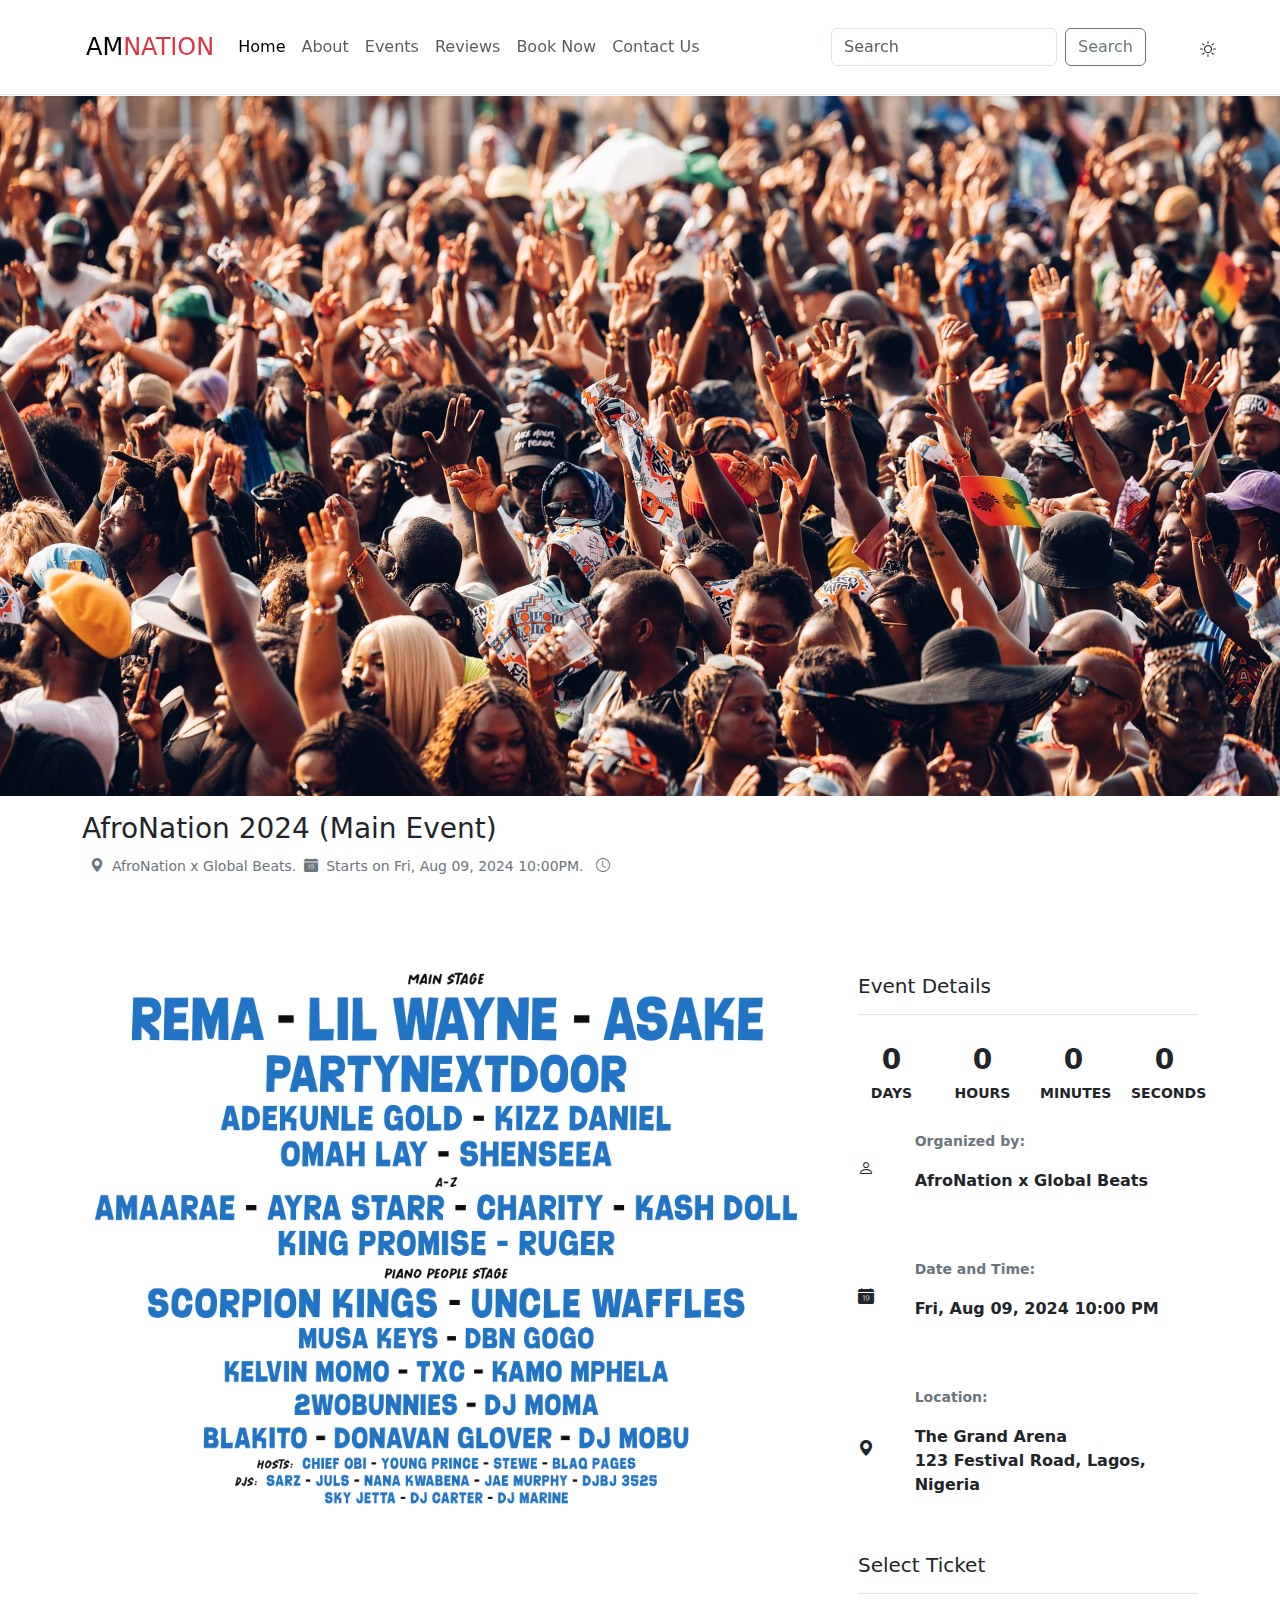
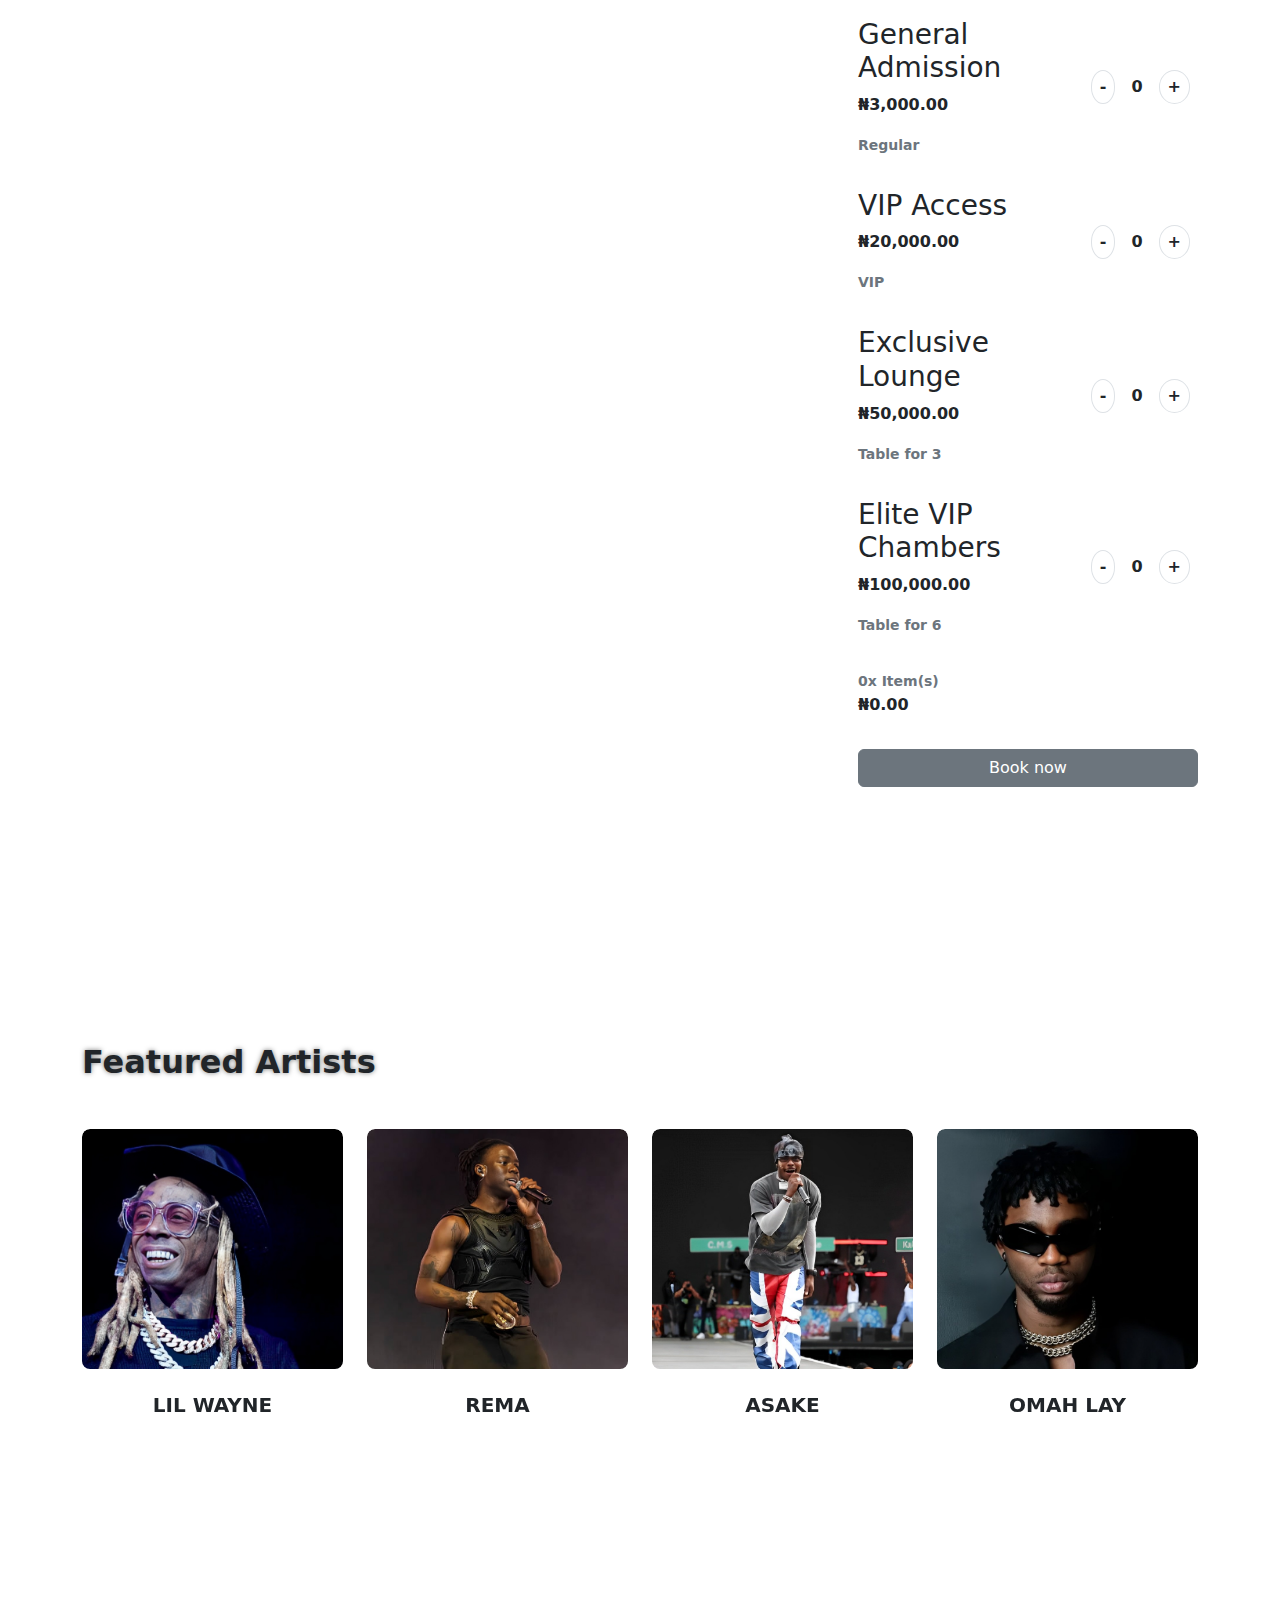
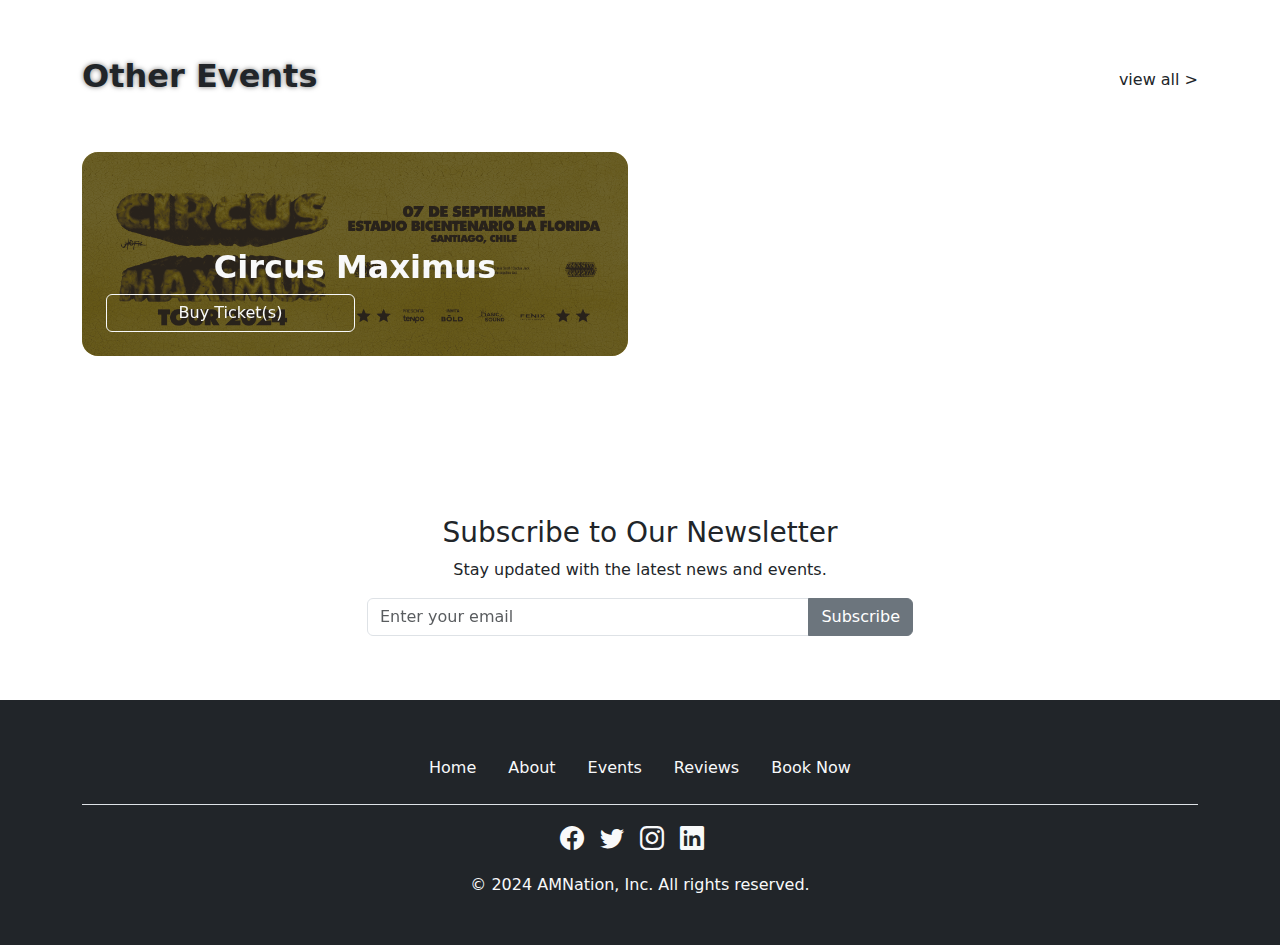
==== afroNation.html @ ad6f0e9a "Group Project" ====
<!DOCTYPE html>
<html lang="en" data-bs-theme="light" class="overflow-x-hidden">
<head>
  <meta charset="UTF-8" />
  <meta name="viewport" content="width=device-width, initial-scale=1.0" />
  <link rel="stylesheet" href="./bootstrap-5.3.3-dist/css/bootstrap.min.css" />
  <link rel="stylesheet" href="./bootstrap-icons-1.11.3/font/bootstrap-icons.min.css" />
  <link rel="stylesheet" href="style.css" />
  <script src="./bootstrap-5.3.3-dist/js/bootstrap.bundle.js"></script>
  <title>AMN - Event</title>
</head>
<body>
  <nav class="navbar navbar-expand-lg fixed-top border-bottom" id="navbar">
      <div class="container p-3">
          <a class="navbar-brand fs-4" href="index.html">AM<span class="text-danger">NATION</span></a>
          <button class="navbar-toggler" type="button" data-bs-toggle="collapse" data-bs-target="#navbarSupportedContent" aria-controls="navbarSupportedContent" aria-expanded="false" aria-label="Toggle navigation">
              <span class="navbar-toggler-icon"></span>
          </button>
          <div class="collapse navbar-collapse" id="navbarSupportedContent">
              <ul class="navbar-nav me-auto mb-2 mb-lg-0">
                  <li class="nav-item"><a class="nav-link active" aria-current="page" href="index.html">Home</a></li>
                  <li class="nav-item"><a class="nav-link" href="index.html#about">About</a></li>
                  <li class="nav-item"><a class="nav-link" href="index.html#case-stud">Events</a></li>
                  <li class="nav-item"><a class="nav-link" href="index.html#reviews">Reviews</a></li>
                  <li class="nav-item"><a class="nav-link" href="booking page.html">Book Now</a></li>
                  <li class="nav-item"><a class="nav-link" href="index.html#contact">Contact Us</a></li>
              </ul>
              <form class="d-flex me-5" role="search">
                  <input class="form-control me-2" type="search" placeholder="Search" aria-label="Search" />
                  <button class="btn btn-outline-secondary" type="submit">Search</button>
              </form>
              <i class="bi bi-sun ms-5 my-5 my-lg-0 position-absolute" id="darkMode"></i>
          </div>
      </div>
  </nav>
  <div class="container-fluid p-0 hero">
    <img src="img/Shotlista_ciggsFANS.jpg3.jpg" alt="" class="w-100 object-fit-cover h-100 img-fluid" style="height: 700px !important;">
  </div>

  <div class="container" >
      <div class="row py-3">
          <div class="col-lg-12">
              <h3>AfroNation 2024 (Main Event)</h3>
              <p class="text-secondary"><small><i class="bi bi-geo-alt-fill mx-2"></i>AfroNation x Global Beats.</small><small><i class="bi bi-calendar-date-fill mx-2"></i>Starts on Fri, Aug 09, 2024 10:00PM. <i class="bi bi-clock mx-2"></i></small></p>
              <div id="date" class="d-none">August 9, 2024 22:00:00</div>
          </div>
      </div>
  </div>

  <div class="container my-5 fw-bold">
      <div class="row gx-5 position-relative">
          <div class="col-lg-8">
              <img src="img/Lineup013 (1).png" class="img-fluid sticky rounded-3" alt="AfroNation Event Image" />
          </div>
          <div class="col-lg-4 rounded-3 bk">
              <h5 class="border-bottom py-3" id="timer">Event Details</h5>
              <div class="row mt-4">
                  <div class="col-3 text-center">
                      <span class="d-block fs-3" id="days">0</span>
                      <span><small>DAYS</small></span>
                  </div>
                  <div class="col-3 text-center">
                      <span class="d-block fs-3" id="hours">0</span>
                      <span><small>HOURS</small></span>
                  </div>
                  <div class="col-3 text-center">
                      <span class="d-block fs-3" id="minutes">0</span>
                      <span><small>MINUTES</small></span>
                  </div>
                  <div class="col-3 text-center">
                      <span class="d-block fs-3" id="seconds">0</span>
                      <span><small>SECONDS</small></span>
                  </div>
                  <div class="row my-4">
                      <div class="col-2 d-flex align-items-center">
                          <i class="bi bi-person"></i>
                      </div>
                      <div class="col-10">
                          <p class="text-secondary"><small>Organized by: </small></p>
                          <p>AfroNation x Global Beats</p>
                      </div>
                  </div>
                  <div class="row my-4">
                      <div class="col-2 d-flex align-items-center">
                          <i class="bi bi-calendar-date-fill"></i>
                      </div>
                      <div class="col-10">
                          <p class="text-secondary"><small>Date and Time: </small></p>
                          <p>Fri, Aug 09, 2024 10:00 PM</p>
                      </div>
                  </div>
                  <div class="row my-4">
                      <div class="col-2 d-flex align-items-center">
                          <i class="bi bi-geo-alt-fill"></i>
                      </div>
                      <div class="col-10">
                          <p class="text-secondary"><small>Location: </small></p>
                          <p>The Grand Arena <br />123 Festival Road, Lagos, Nigeria</p>
                      </div>
                  </div>
              </div>
              <h5 class="border-bottom py-3">Select Ticket</h5>
              <div class="row">
                  <div class="col-12 d-flex justify-content-between my-3">
                      <div class="text-start">
                          <h3>General Admission</h3>
                          <p><span>₦3,000.00</span></p>
                          <span class="text-secondary"><small>Regular</small></span>
                      </div>
                      <div class="text-end d-flex align-items-center">
                          <span class="mx-2 rounded-circle px-2 py-1 border">-</span>
                          <span class="mx-2">0</span>
                          <span class="mx-2 rounded-circle px-2 py-1 border">+</span>
                      </div>
                  </div>
                  <div class="col-12 d-flex justify-content-between my-3">
                      <div class="text-start">
                          <h3>VIP Access</h3>
                          <p><span>₦20,000.00</span></p>
                          <span class="text-secondary"><small>VIP</small></span>
                      </div>
                      <div class="text-end d-flex align-items-center">
                          <span class="mx-2 rounded-circle px-2 py-1 border">-</span>
                          <span class="mx-2">0</span>
                          <span class="mx-2 rounded-circle px-2 py-1 border">+</span>
                      </div>
                  </div>
                  <div class="col-12 d-flex justify-content-between my-3">
                      <div class="text-start">
                          <h3>Exclusive Lounge</h3>
                          <p><span>₦50,000.00</span></p>
                          <span class="text-secondary"><small>Table for 3</small></span>
                      </div>
                      <div class="text-end d-flex align-items-center">
                          <span class="mx-2 rounded-circle px-2 py-1 border">-</span>
                          <span class="mx-2">0</span>
                          <span class="mx-2 rounded-circle px-2 py-1 border">+</span>
                      </div>
                  </div>
                  <div class="col-12 d-flex justify-content-between my-3">
                      <div class="text-start">
                          <h3>Elite VIP Chambers</h3>
                          <p><span>₦100,000.00</span></p>
                          <span class="text-secondary"><small>Table for 6</small></span>
                      </div>
                      <div class="text-end d-flex align-items-center">
                          <span class="mx-2 rounded-circle px-2 py-1 border">-</span>
                          <span class="mx-2">0</span>
                          <span class="mx-2 rounded-circle px-2 py-1 border">+</span>
                      </div>
                  </div>
              </div>
              <div class="col-12 py-3">
                  <span class="text-secondary"><small>0x Item(s)</small></span>
                  <p><span>₦0.00</span></p>
              </div>
              <div class="col-12">
                  <button type="button" class="btn btn-secondary w-100">
                      Book now
                  </button>
              </div>
          </div>
      </div>
  </div>

  <div class="container container-1 py-5" id="headliners">
      <div class="my-5">
          <h3 class="fw-bold fs-2 text-lead">Featured Artists</h3>
      </div>
      <div class="row g-4">
        <div class="col-lg-3 col-sm-6">
          <div class="card border-0 artist-card overflow-hidden rounded-3">
            <img src="./img/lil-wayne.png" alt="Artist 2" class="rounded-3 img-fluid object-fit-cover" />
            <div class="card-footer p-4 text-center rounded-3 border-0">
              <h5 class="fw-bold fs-5">LIL WAYNE</h5>
            </div>
          </div>
        </div>
        <div class="col-lg-3 col-sm-6">
            <div class="card border-0 artist-card overflow-hidden rounded-3">
                <img src="./img/rema.png" alt="Artist 1" class="rounded-3 img-fluid object-fit-cover" />
                <div class="card-footer p-4 text-center rounded-3 border-0">
                    <h5 class="fw-bold fs-5">REMA</h5>
                </div>
            </div>
        </div>
          <div class="col-lg-3 col-sm-6">
              <div class="card border-0 artist-card overflow-hidden rounded-3">
                  <img src="./img/asake1.jpg" alt="Artist 3" class="rounded-3 img-fluid object-fit-cover" />
                  <div class="card-footer p-4 text-center rounded-3 border-0">
                      <h5 class="fw-bold fs-5">ASAKE</h5>
                  </div>
              </div>
          </div>
          <div class="col-lg-3 col-sm-6">
              <div class="card border-0 artist-card overflow-hidden rounded-3">
                  <img src="./img/6428828.webp" alt="Artist 4" class="rounded-3 img-fluid object-fit-cover" />
                  <div class="card-footer p-4 text-center rounded-3 border-0">
                      <h5 class="fw-bold fs-5">OMAH LAY</h5>
                  </div>
              </div>
          </div>
      </div>
  </div>

  <div class="container-lg my-5 container-1 container-fluid" id="case-stud">
      <div class="my-5 d-flex justify-content-between align-items-center">
        <h3 class="fw-bold fs-2 text-lead">Other Events</h3>
        <a class="nav-link" href="event page.html">view all ></a>
      </div>
      <div class="row case-row my-4 gy-5 gy-lg-0">
        <div class="col-lg-6 position-relative cases-1">
          <div
            class="cases position-relative rounded-4 overflow-hidden w-100 h-100"
          >
            <img
              src="./img/circus maximus.png"
              class="d-block w-100 img-fluid h-100 object-fit-cover"
              alt="..."
            />
            <div
              class="case-card w-100 h-100 position-absolute d-flex flex-column justify-content-end p-4 rounded-3 text-center top-0 start-0"
            >
              <h3 class="text-light display-5 fs-2 fw-bold">Circus Maximus</h3>
              <a href="/circusMaximus2.html" class="btn btn-outline-light w-50"
                >Buy Ticket(s)</a
              >
            </div>
          </div>
        </div>
      </div>
    </div>

  <div class="container my-5 container-1">
      <div class="row">
          <div class="col-md-6 mx-auto text-center">
              <h3>Subscribe to Our Newsletter</h3>
              <p>Stay updated with the latest news and events.</p>
              <form id="newsletter-form">
                  <div class="input-group mb-3">
                      <input type="email" class="form-control" placeholder="Enter your email" aria-label="Enter your email" required />
                      <button class="btn btn-secondary" type="submit">Subscribe</button>
                  </div>
              </form>
          </div>
      </div>
  </div>

  <div class="container-fluid mt-5 p-0">
      <footer class="py-5 mt-4 p-0 bg-dark text-light">
          <div class="container">
              <ul class="nav justify-content-center border-bottom pb-3 mb-3">
                  <li class="nav-item"><a href="index.html" class="nav-link text-light">Home</a></li>
                  <li class="nav-item"><a href="index.html#about" class="nav-link text-light">About</a></li>
                  <li class="nav-item"><a href="index.html#case-stud" class="nav-link text-light">Events</a></li>
                  <li class="nav-item"><a href="index.html#reviews" class="nav-link text-light">Reviews</a></li>
                  <li class="nav-item"><a href="/booking page.html" class="nav-link text-light">Book Now</a></li>
              </ul>
              <div class="d-flex justify-content-center mb-3">
                  <a href="#" class="text-light me-3 fs-4"><i class="bi bi-facebook"></i></a>
                  <a href="#" class="text-light me-3 fs-4"><i class="bi bi-twitter"></i></a>
                  <a href="#" class="text-light me-3 fs-4"><i class="bi bi-instagram"></i></a>
                  <a href="#" class="text-light me-3 fs-4"><i class="bi bi-linkedin"></i></a>
              </div>
              <p class="text-center mb-0">&copy; 2024 AMNation, Inc. All rights reserved.</p>
          </div>
      </footer>
  </div>

  <script src="index.js"></script>
</body>
</html>
---- style.css ----
:root{ --white : 0, 0, 0; --black : 255, 255, 255;}
body{background-color: rgba(var(--black), 0.5); transition: all 200ms ease;}
.container-1{margin-top: 10rem !important;}
.hero{margin-top: 6rem !important;}
.navbar{
  background-color: rgb(var(--black), 0.7);
  backdrop-filter: blur(3px);
  -webkit-backdrop-filter: blur(3px);
}
#darkMode{top: 40%;right: 5%;}
@media screen and (max-width :991px) {#darkMode{top: 72.5%;}body{overflow-x: hidden;}}
.carousel-caption h2{text-shadow: 0 0 7px black;}
.cases-1 {max-height: 280px !important;}
.cases img {transition: transform 300ms ease;}
.cases:hover{box-shadow: 2px 3px 9px rgba(var(--white), 0.6);}
.cases:hover img {transform: scale(1.1) rotate(2deg)}
.carousel-item img {height: 87vh;}
.case-card {
  background-color: rgba(0, 0, 0, 0.5);
  transition: background-color 250ms ease, transform 250ms ease;
}
.cases:hover .case-card{
  background-color: rgba(0, 0, 0, 0);
  transform: translateY(-10px);
}
#headliners .text-lead , #case-stud .text-lead{text-shadow: 0 0 5px rgba(var(--white), 0.5);}
#headliners .artist-card {
  transition: transform 300ms ease, box-shadow 300ms ease;
  background: transparent;
  cursor: pointer;
  -webkit-backface-visibility: hidden;
  -webkit-transform: perspective(1000px);
  transform: perspective(1000px);
  backface-visibility: hidden;
}
#headliners .artist-card img {
  height: 15rem;
  transition: transform 300ms ease;
}
#headliners .artist-card:hover img {transform: scale(1.1);}
#headliners .artist-card:hover{
  box-shadow: 0 0 15px rgba(var(--white), 0.6);
  transform: translateY(-10px);
}
#headliners .card-footer {
  background-color: rgba(var(--black), 0.7);
  transition: background-color 300ms ease;
}
#headliners .card-footer:hover {background: rgba(var(--white), 0.2);}
#reviews img{
  width: 35%;
  min-height: 130px !important;
  transition: transform 200ms linear;
  transform: translateY(20px);
}
#reviews .card-body:hover img{transform: translateY(10px);}
.jumbo{
  height: 100vh;
  background-image: url(./img/other-concerts-tickets.avif);
  background-attachment: fixed;
  background-position: center;
  background-size: cover;
  margin-top: 200px !important;
}
@media screen and (max-width :771px) {
  .jumbo-txt{min-width: 100%;}
  .shows-container img{width: 100% !important;}  
}
@keyframes anim {from{opacity: 1;}to{opacity: 0.1;}}
.jumbo-txt span{animation: anim 500ms linear infinite alternate;}
#about, #booking{margin-bottom: 15rem !important;}
span.border:hover{background-color: rgb(var(--white)); color: var(--black);}
span.border{transition: background-color 250ms linear; cursor: pointer;}
.sticky{position: sticky;top: 6rem;}
.hero1 img{width: 100%;height: 90vh;object-fit: cover;}
.img-container span{
  bottom: 400px;
  right: 500px;
  font-size: 50px;
  font-family: "Edu AU VIC WA NT Hand", cursive;
  font-optical-sizing: auto;
  font-weight: 900;
  font-style: normal;
}
.shows-container h1, .shows-container span {
  font-family: "Playfair Display", serif;
  font-optical-sizing: auto;
}
.shows-container img{ height: 330px;}
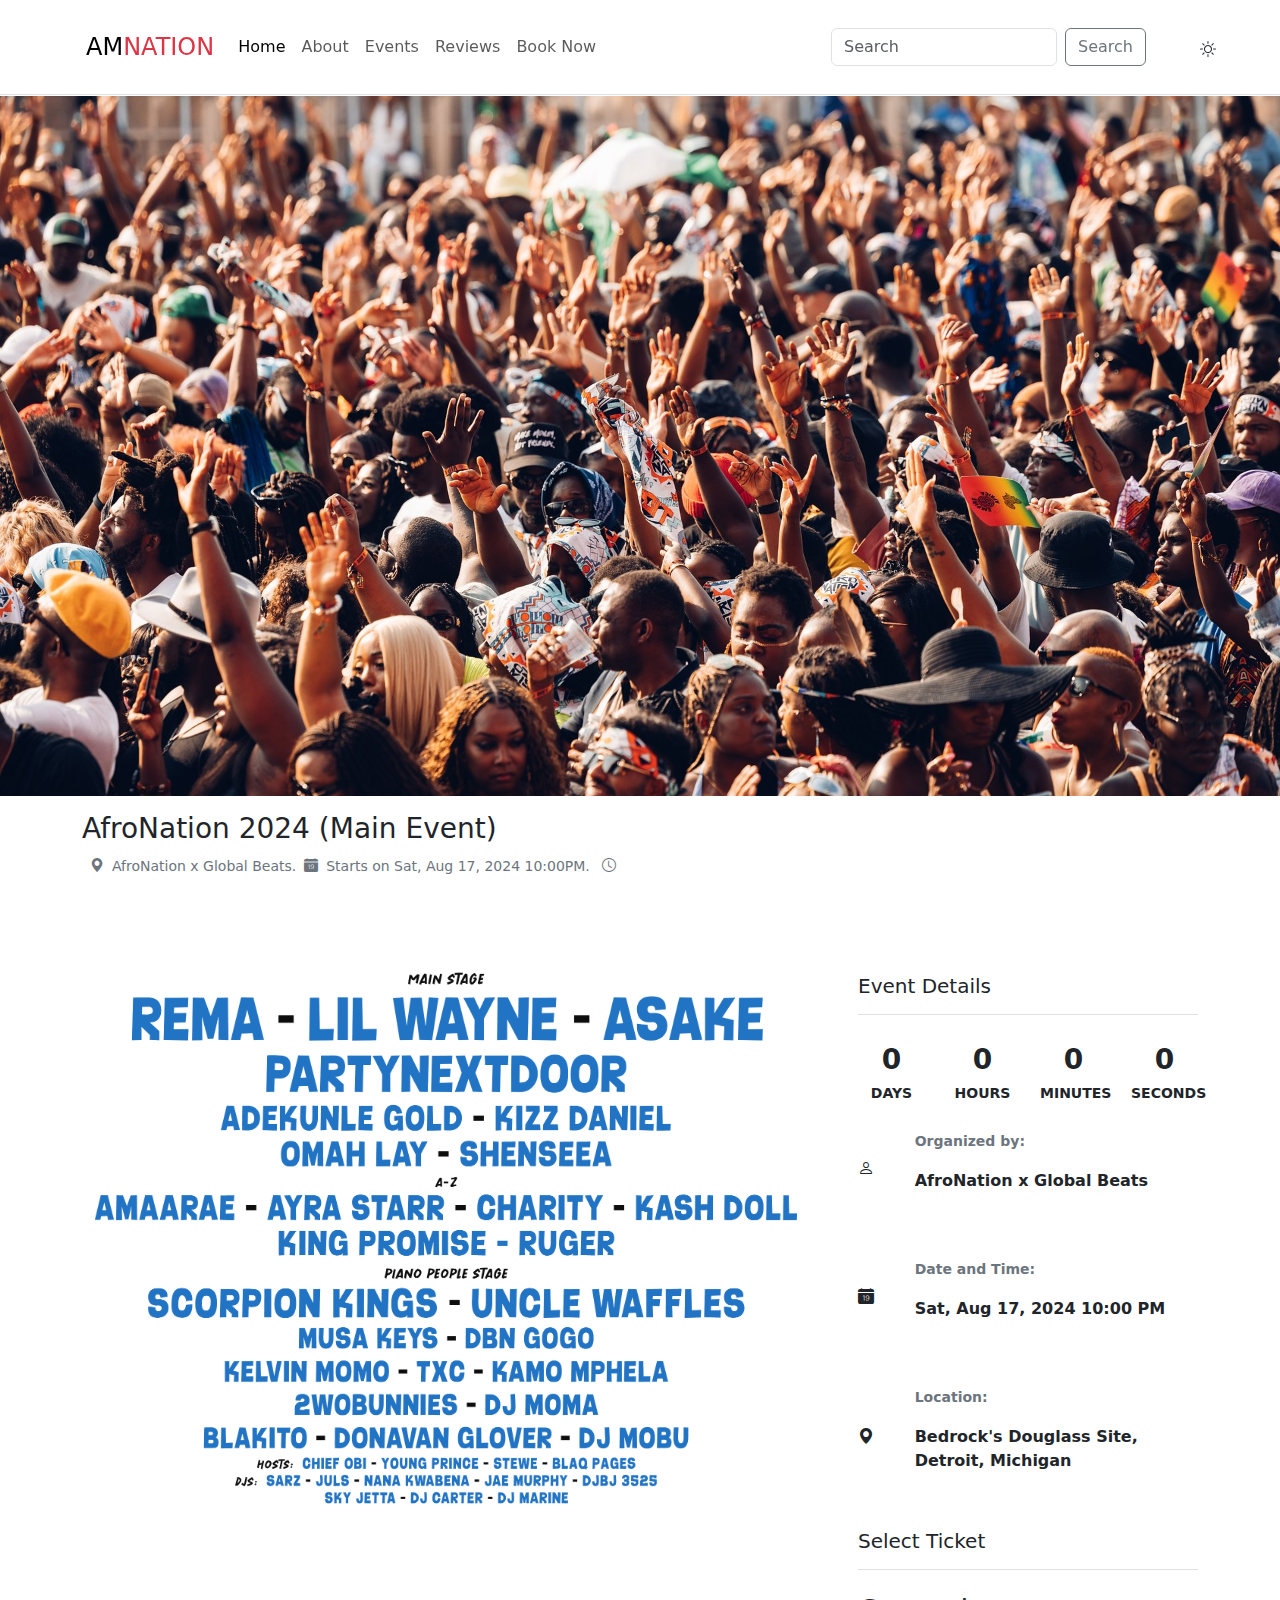
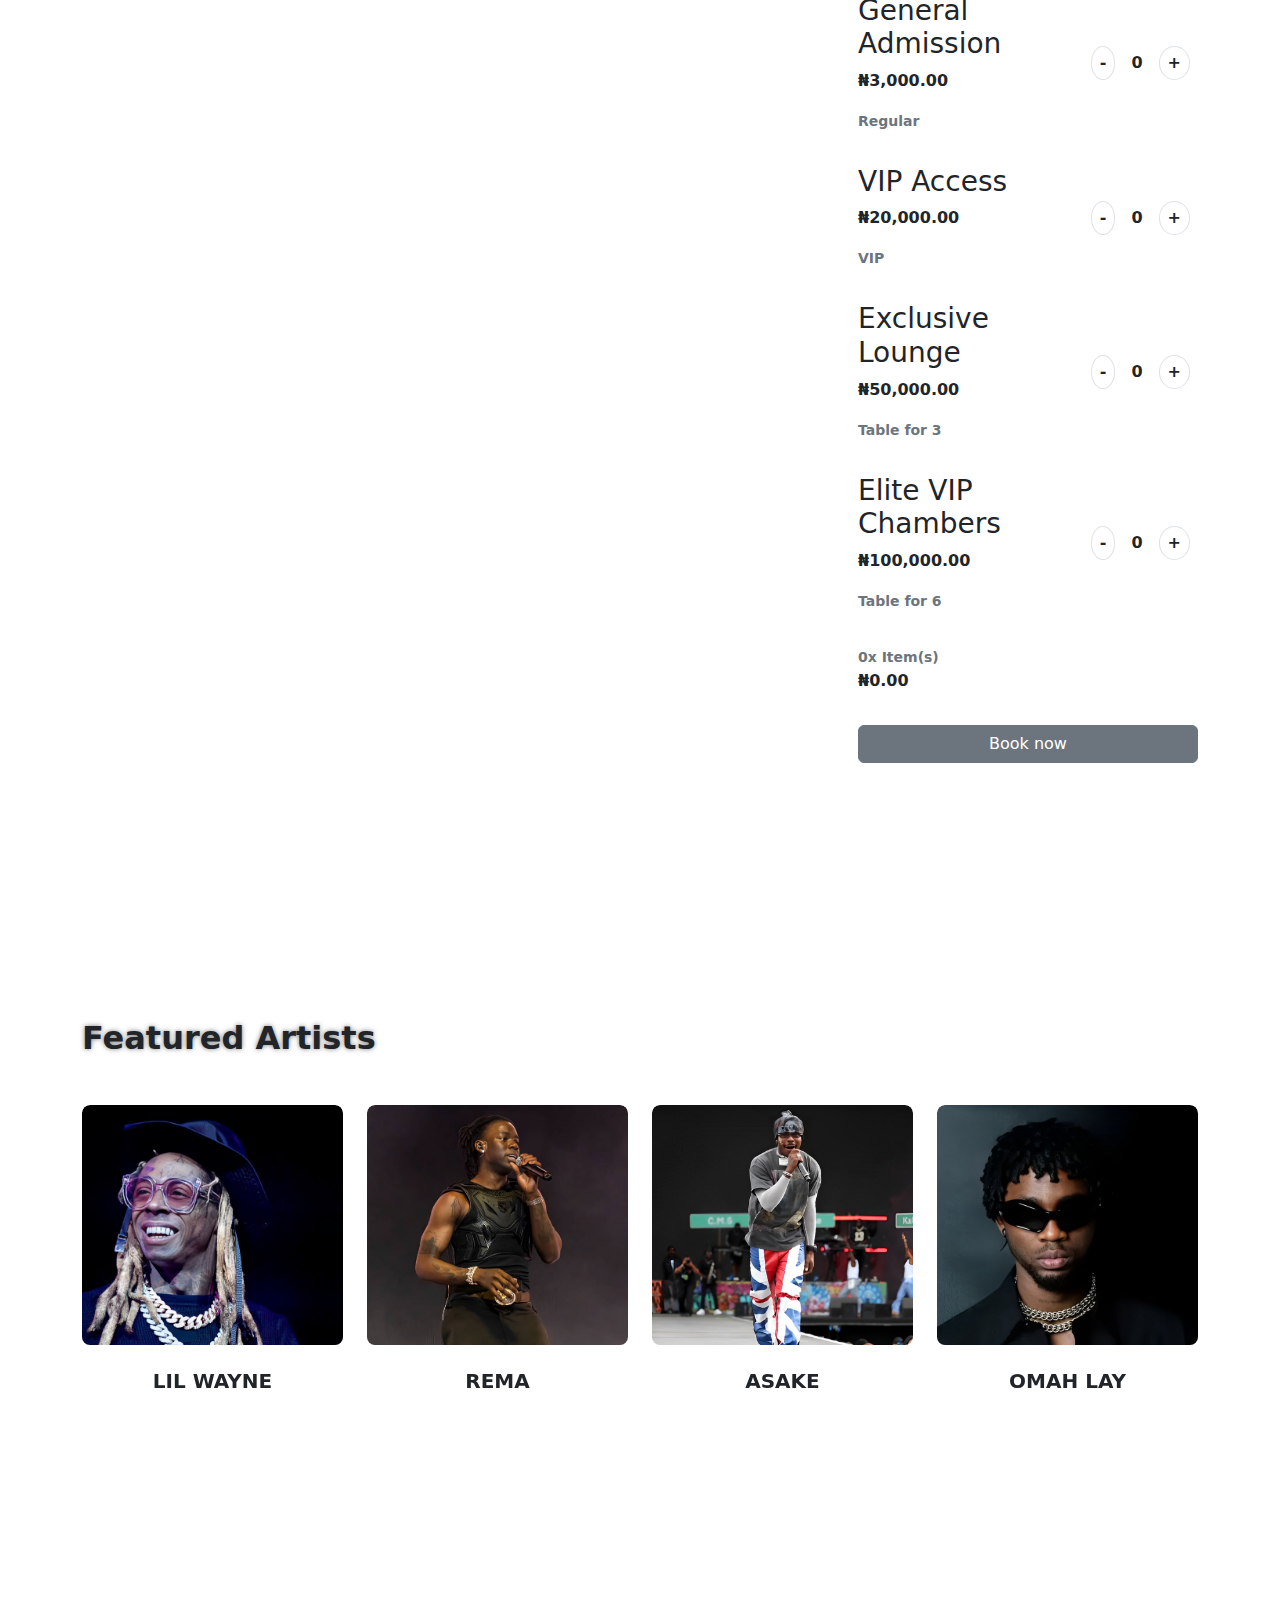
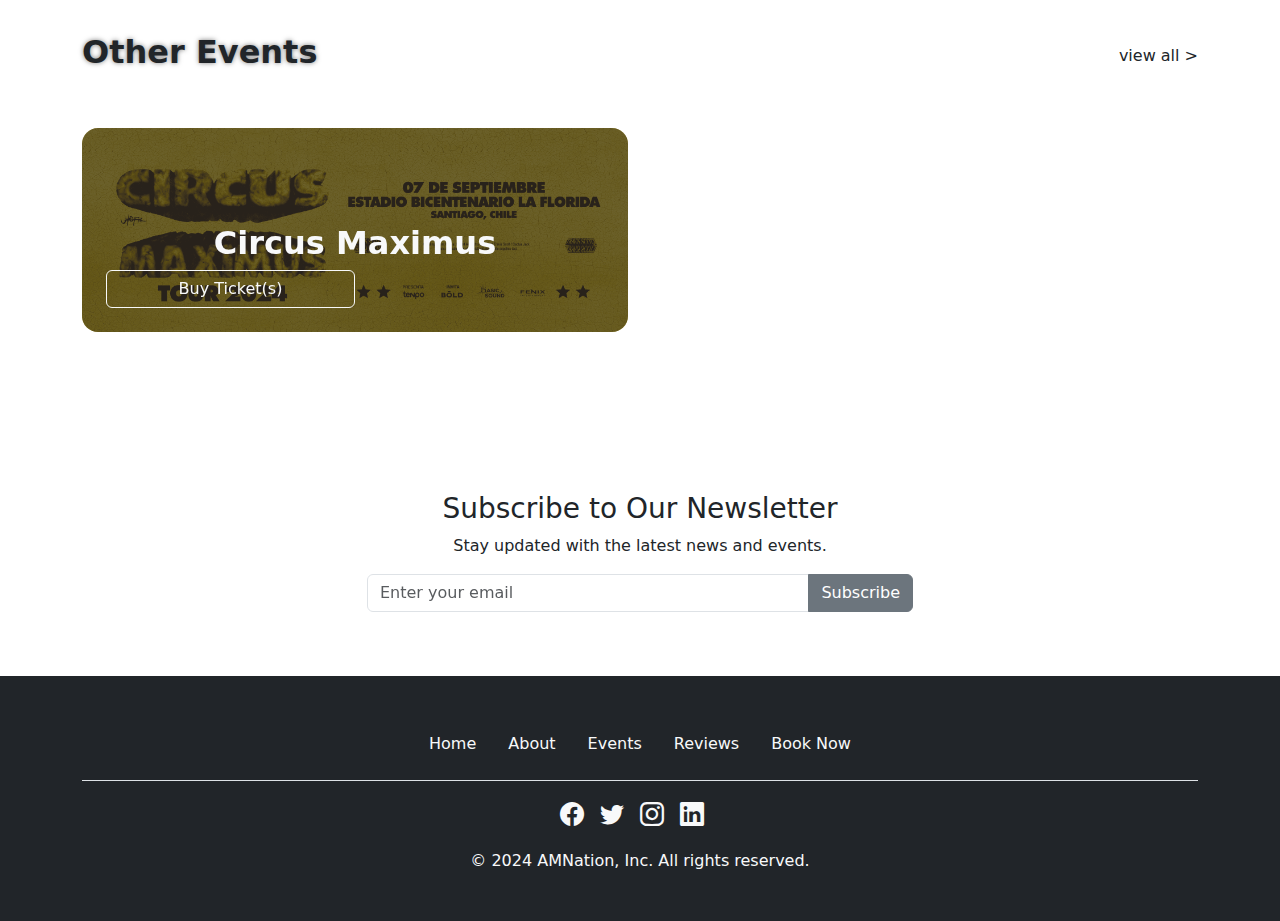
==== commit 7c829cfd: "Updated" ====
--- a/afroNation.html
+++ b/afroNation.html
@@ -20,10 +20,9 @@
               <ul class="navbar-nav me-auto mb-2 mb-lg-0">
                   <li class="nav-item"><a class="nav-link active" aria-current="page" href="index.html">Home</a></li>
                   <li class="nav-item"><a class="nav-link" href="index.html#about">About</a></li>
-                  <li class="nav-item"><a class="nav-link" href="index.html#case-stud">Events</a></li>
+                  <li class="nav-item"><a class="nav-link" href="events.html">Events</a></li>
                   <li class="nav-item"><a class="nav-link" href="index.html#reviews">Reviews</a></li>
                   <li class="nav-item"><a class="nav-link" href="booking page.html">Book Now</a></li>
-                  <li class="nav-item"><a class="nav-link" href="index.html#contact">Contact Us</a></li>
               </ul>
               <form class="d-flex me-5" role="search">
                   <input class="form-control me-2" type="search" placeholder="Search" aria-label="Search" />
@@ -41,8 +40,8 @@
       <div class="row py-3">
           <div class="col-lg-12">
               <h3>AfroNation 2024 (Main Event)</h3>
-              <p class="text-secondary"><small><i class="bi bi-geo-alt-fill mx-2"></i>AfroNation x Global Beats.</small><small><i class="bi bi-calendar-date-fill mx-2"></i>Starts on Fri, Aug 09, 2024 10:00PM. <i class="bi bi-clock mx-2"></i></small></p>
-              <div id="date" class="d-none">August 9, 2024 22:00:00</div>
+              <p class="text-secondary"><small><i class="bi bi-geo-alt-fill mx-2"></i>AfroNation x Global Beats.</small><small><i class="bi bi-calendar-date-fill mx-2"></i>Starts on Sat, Aug 17, 2024 10:00PM. <i class="bi bi-clock mx-2"></i></small></p>
+              <div id="date" class="d-none">August 17, 2024 22:00:00</div>
           </div>
       </div>
   </div>
@@ -86,7 +85,7 @@
                       </div>
                       <div class="col-10">
                           <p class="text-secondary"><small>Date and Time: </small></p>
-                          <p>Fri, Aug 09, 2024 10:00 PM</p>
+                          <p>Sat, Aug 17, 2024 10:00 PM</p>
                       </div>
                   </div>
                   <div class="row my-4">
@@ -95,7 +94,7 @@
                       </div>
                       <div class="col-10">
                           <p class="text-secondary"><small>Location: </small></p>
-                          <p>The Grand Arena <br />123 Festival Road, Lagos, Nigeria</p>
+                          <p>Bedrock's Douglass Site, Detroit, Michigan</p>
                       </div>
                   </div>
               </div>
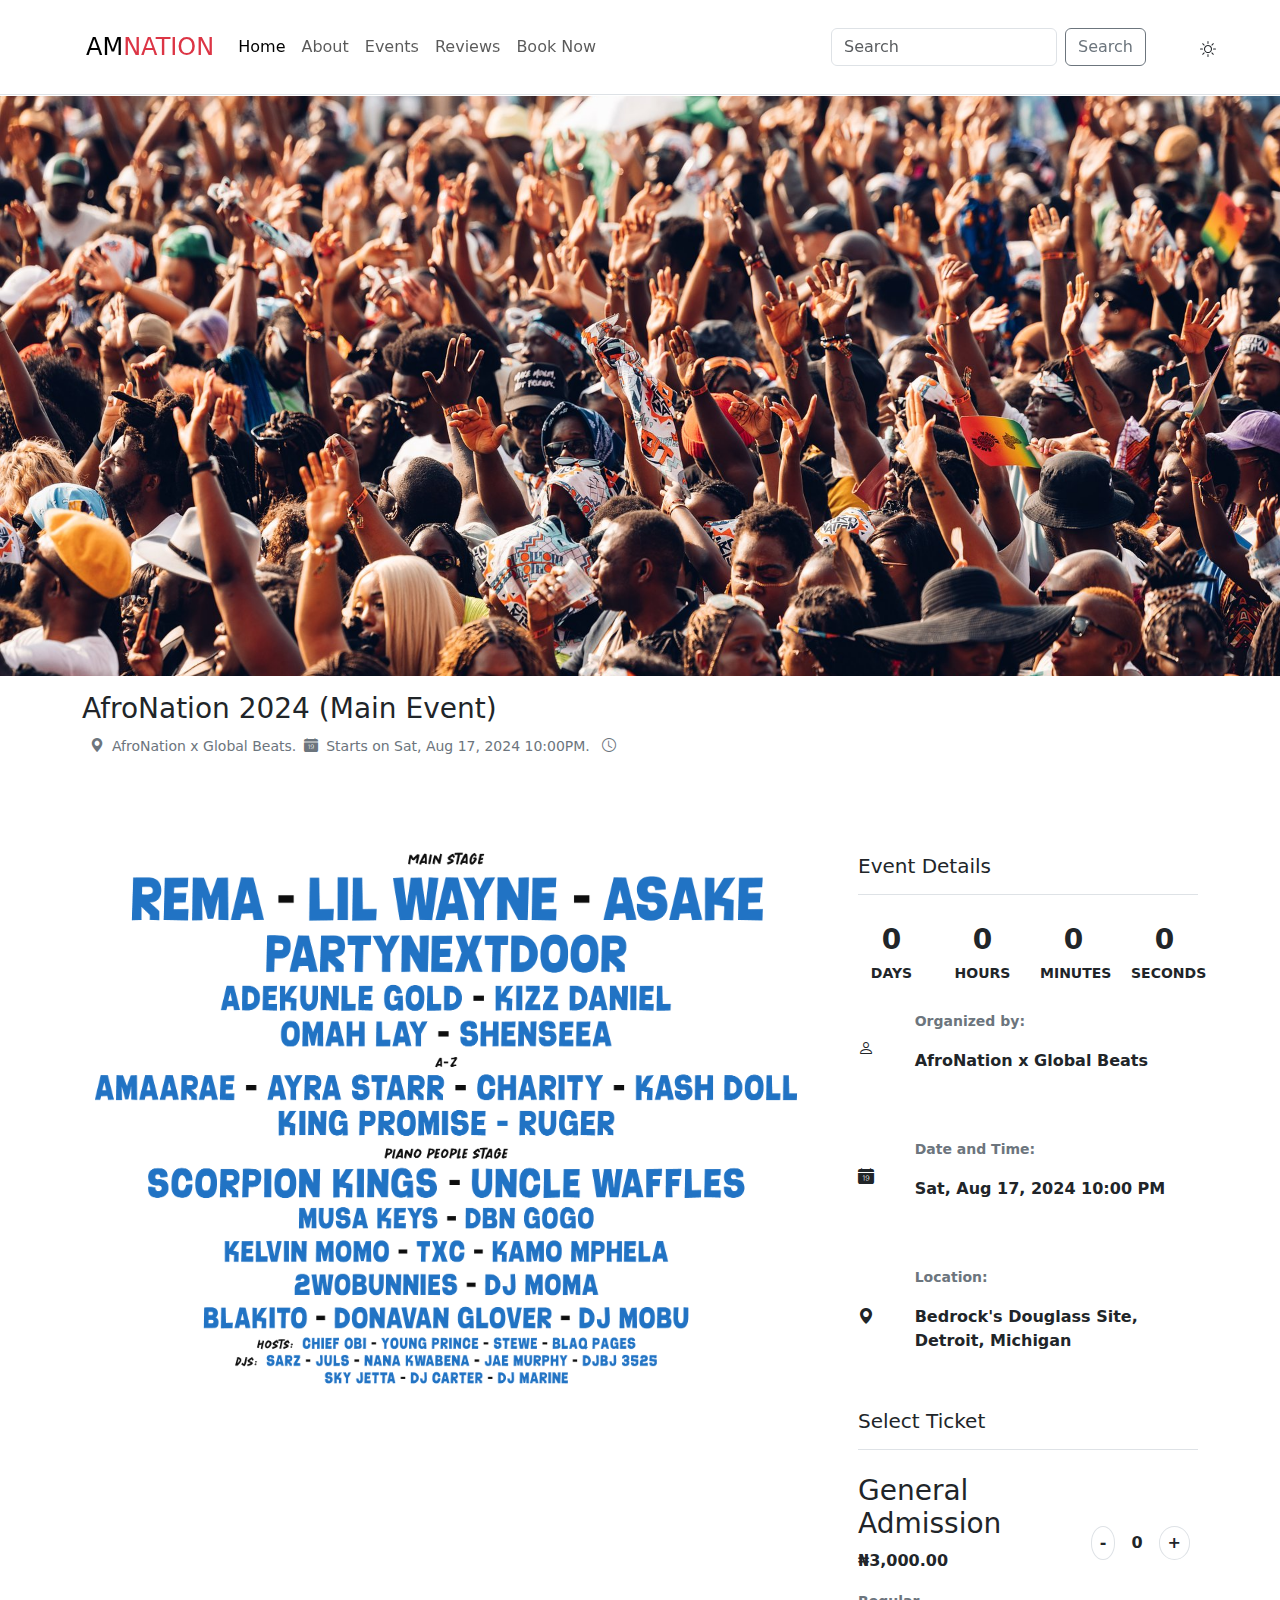
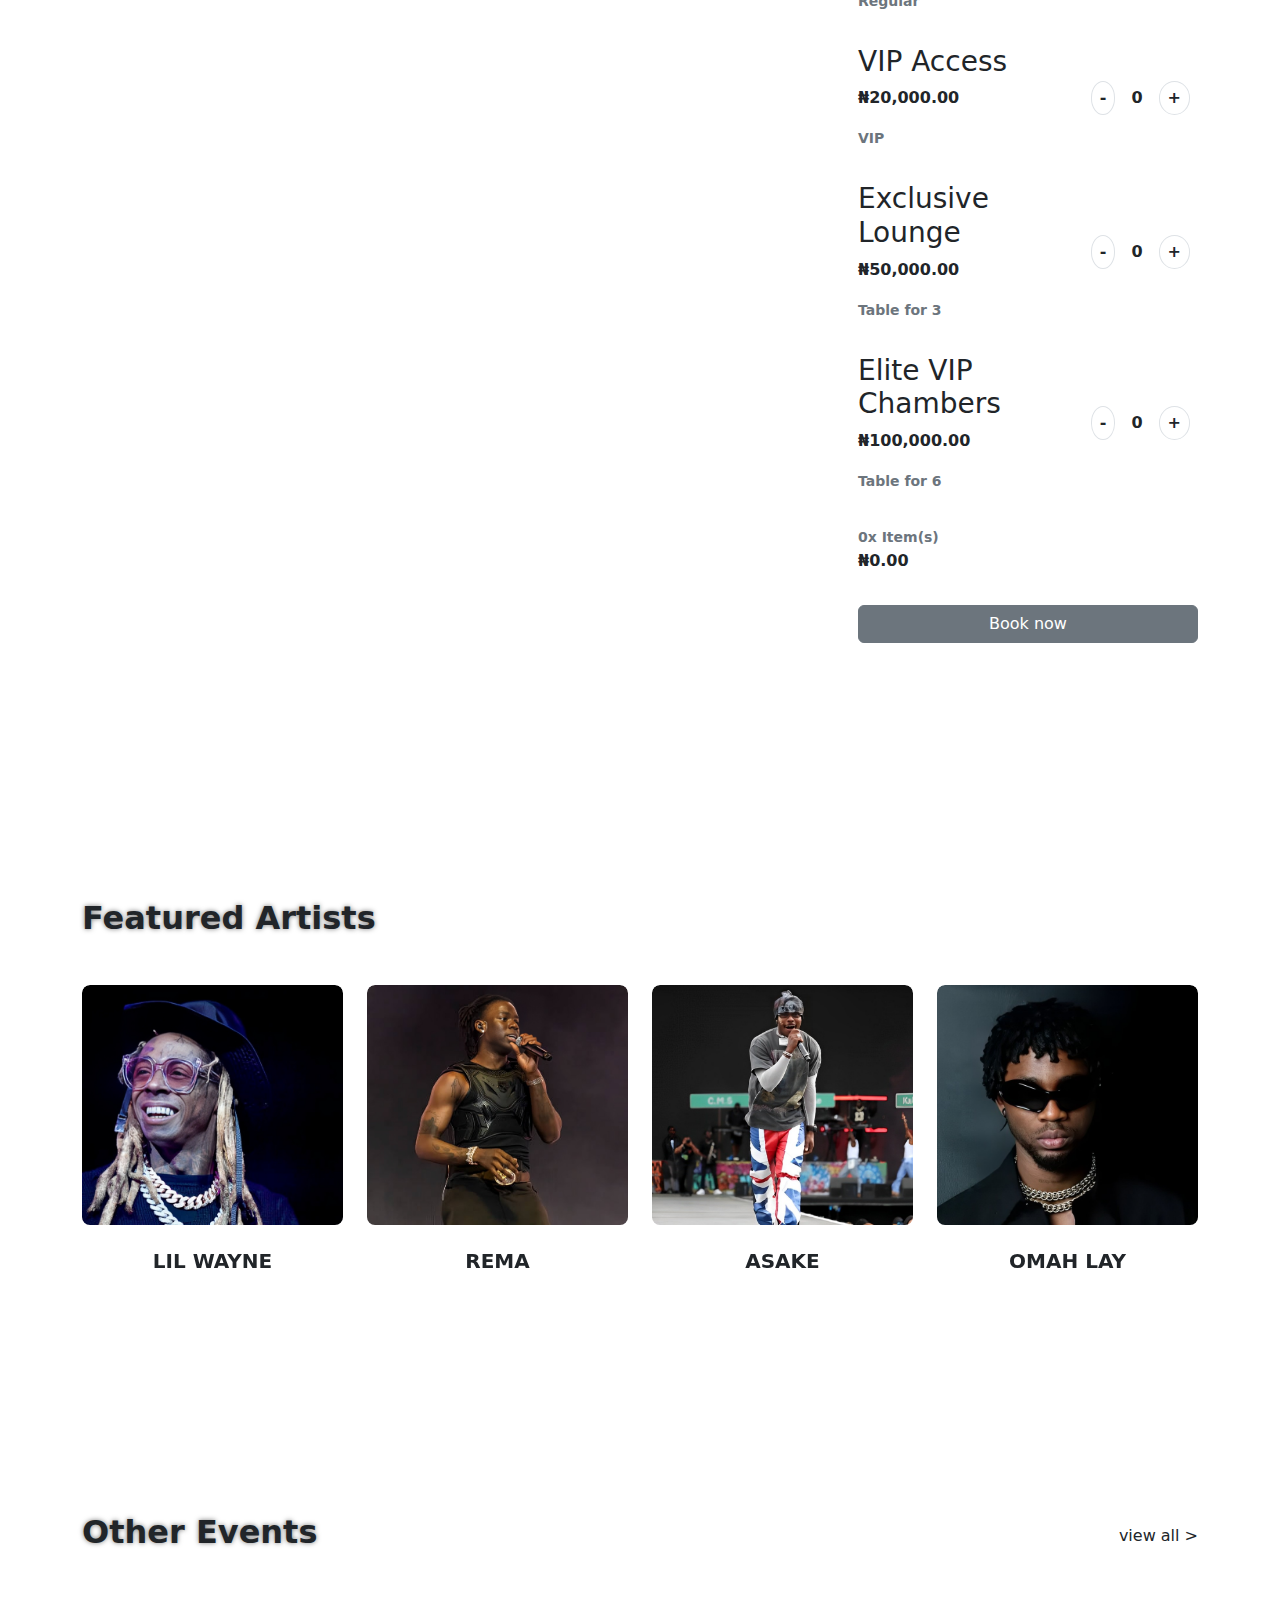
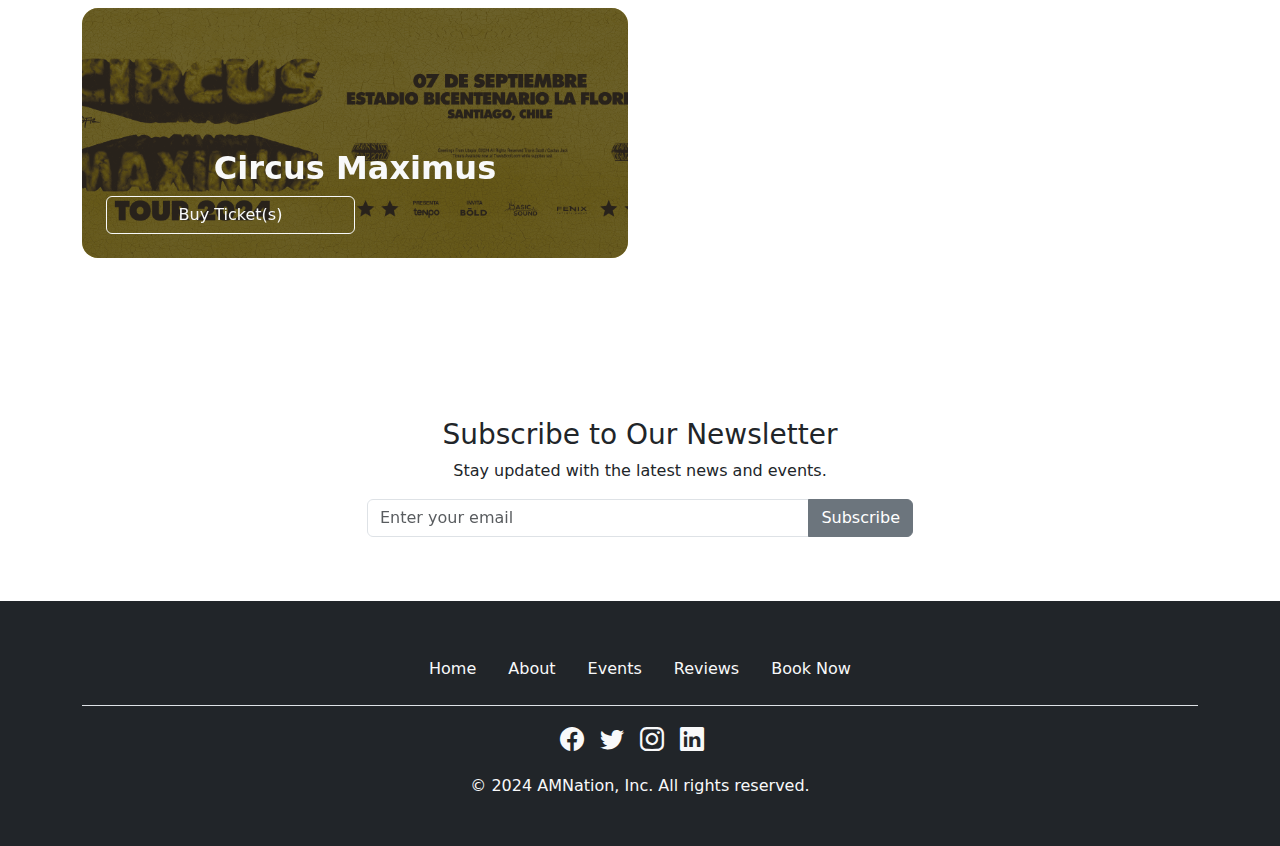
==== commit dec31673: "Updated" ====
--- a/afroNation.html
+++ b/afroNation.html
@@ -33,7 +33,7 @@
       </div>
   </nav>
   <div class="container-fluid p-0 hero">
-    <img src="img/Shotlista_ciggsFANS.jpg3.jpg" alt="" class="w-100 object-fit-cover h-100 img-fluid" style="height: 700px !important;">
+    <img src="img/Shotlista_ciggsFANS.jpg3.jpg" alt=".." class="w-100 object-fit-cover img-fluid" style="height: 580px !important;">
   </div>
 
   <div class="container" >
@@ -154,9 +154,7 @@
                   <p><span>₦0.00</span></p>
               </div>
               <div class="col-12">
-                  <button type="button" class="btn btn-secondary w-100">
-                      Book now
-                  </button>
+                  <button type="button" class="btn btn-secondary w-100">Book now</button>
               </div>
           </div>
       </div>
@@ -209,21 +207,11 @@
       </div>
       <div class="row case-row my-4 gy-5 gy-lg-0">
         <div class="col-lg-6 position-relative cases-1">
-          <div
-            class="cases position-relative rounded-4 overflow-hidden w-100 h-100"
-          >
-            <img
-              src="./img/circus maximus.png"
-              class="d-block w-100 img-fluid h-100 object-fit-cover"
-              alt="..."
-            />
-            <div
-              class="case-card w-100 h-100 position-absolute d-flex flex-column justify-content-end p-4 rounded-3 text-center top-0 start-0"
-            >
+          <div class="cases position-relative rounded-4 overflow-hidden w-100 h-100" >
+            <img src="./img/circus maximus.png" class="d-block w-100 img-fluid h-100 object-fit-cover" alt="..." style="min-height: 250px;"/>
+            <div class="case-card w-100 h-100 position-absolute d-flex flex-column justify-content-end p-4 rounded-3 text-center top-0 start-0" >
               <h3 class="text-light display-5 fs-2 fw-bold">Circus Maximus</h3>
-              <a href="/circusMaximus2.html" class="btn btn-outline-light w-50"
-                >Buy Ticket(s)</a
-              >
+              <a href="/circusMaximus2.html" class="btn btn-outline-light w-50" >Buy Ticket(s)</a >
             </div>
           </div>
         </div>
--- a/style.css
+++ b/style.css
@@ -26,13 +26,13 @@
 #headliners .text-lead , #case-stud .text-lead{text-shadow: 0 0 5px rgba(var(--white), 0.5);}
 #headliners .artist-card {
   transition: transform 300ms ease, box-shadow 300ms ease;
-  background: transparent;
   cursor: pointer;
   -webkit-backface-visibility: hidden;
   -webkit-transform: perspective(1000px);
   transform: perspective(1000px);
   backface-visibility: hidden;
 }
+.artist-card, #reviews .card {   background: transparent !important;}
 #headliners .artist-card img {
   height: 15rem;
   transition: transform 300ms ease;
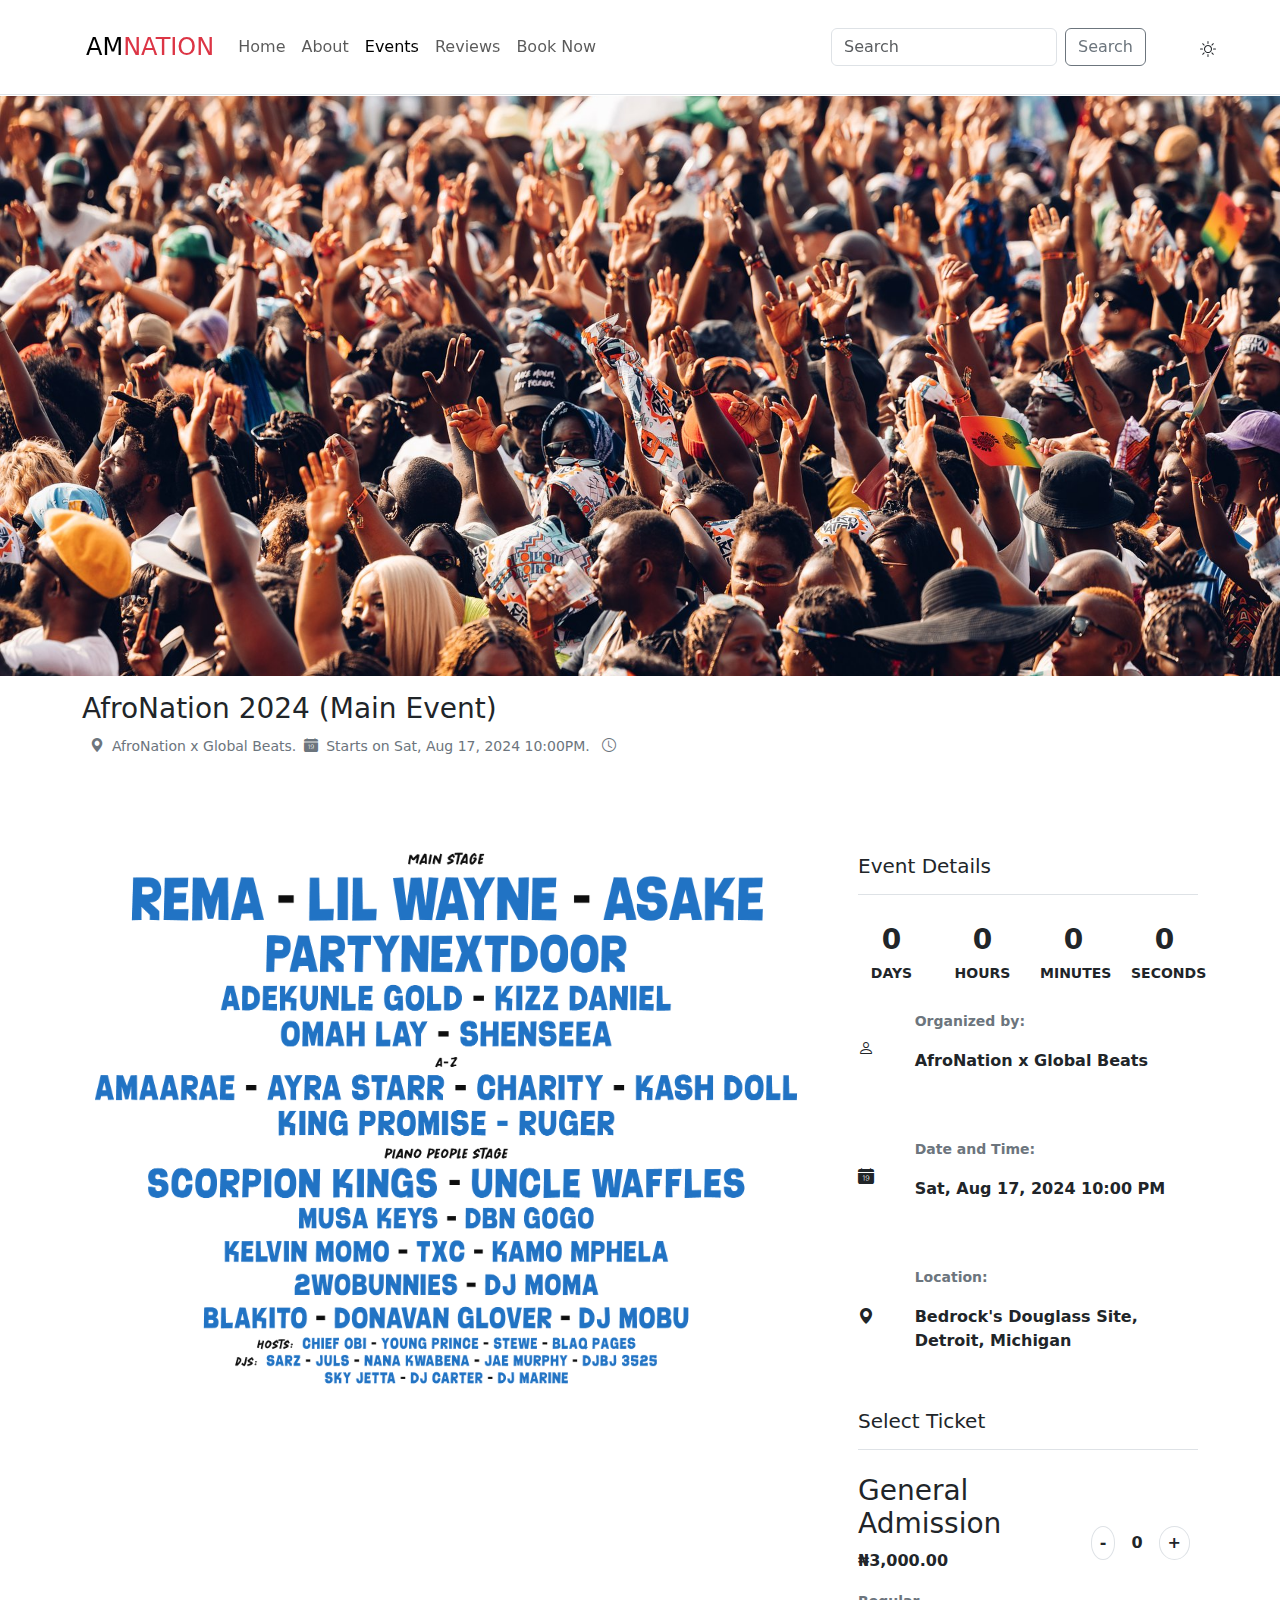
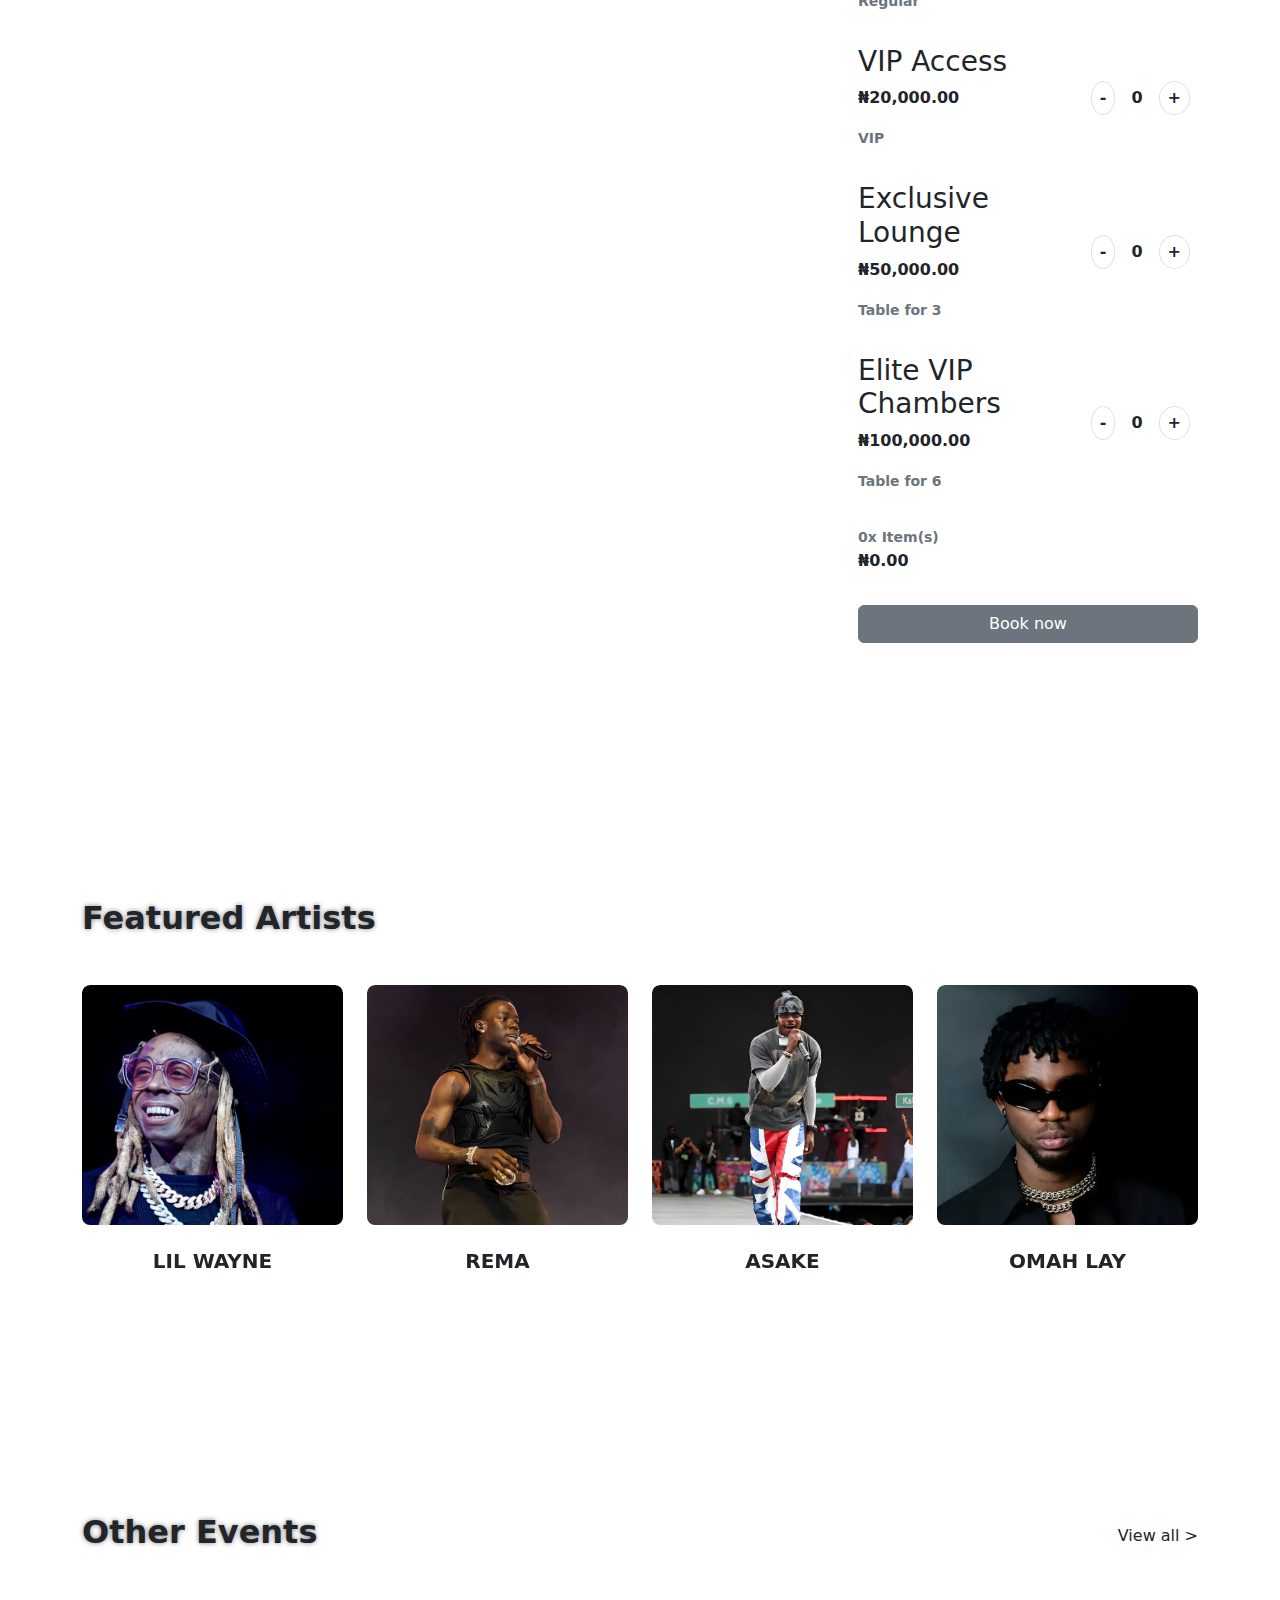
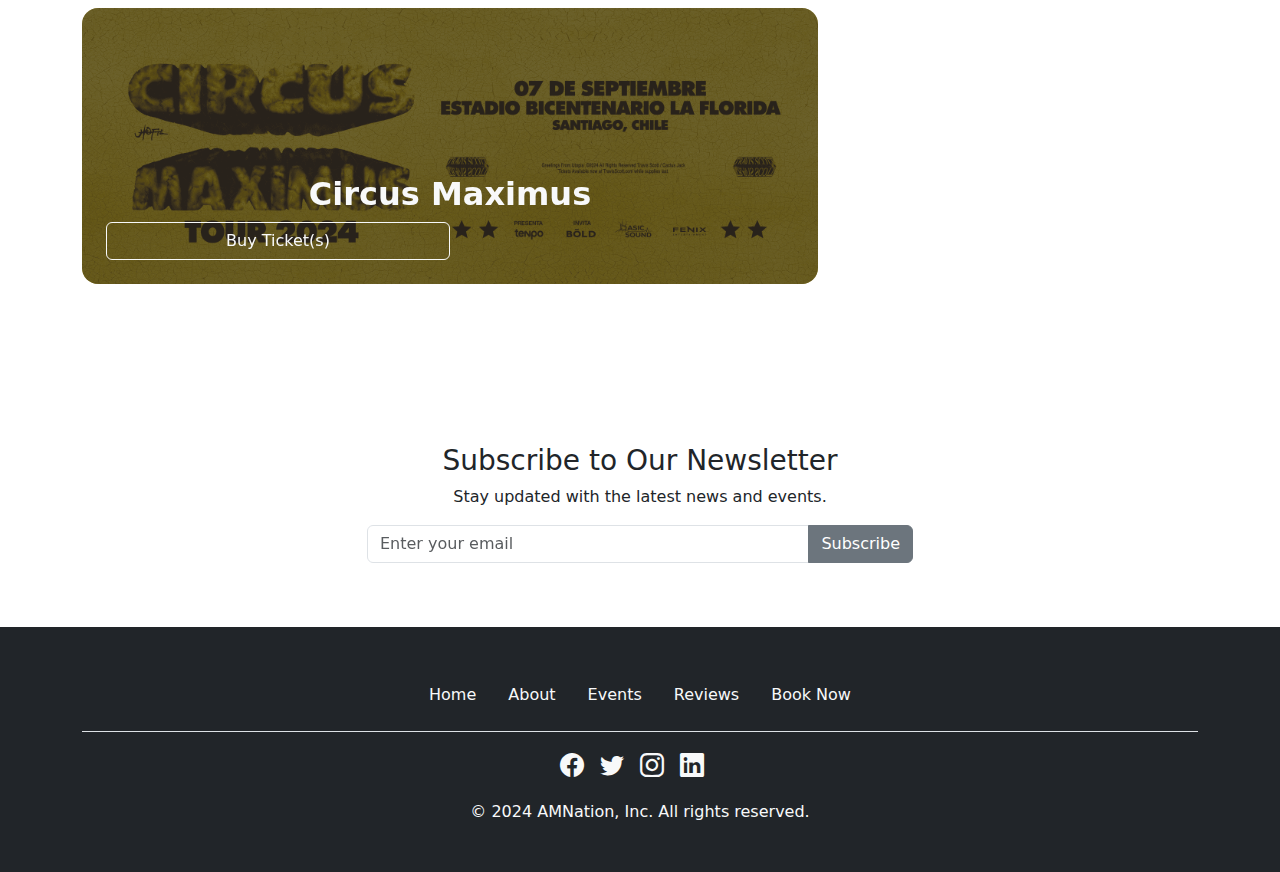
==== commit 75840abe: "Updated" ====
--- a/afroNation.html
+++ b/afroNation.html
@@ -18,11 +18,11 @@
           </button>
           <div class="collapse navbar-collapse" id="navbarSupportedContent">
               <ul class="navbar-nav me-auto mb-2 mb-lg-0">
-                  <li class="nav-item"><a class="nav-link active" aria-current="page" href="index.html">Home</a></li>
-                  <li class="nav-item"><a class="nav-link" href="index.html#about">About</a></li>
-                  <li class="nav-item"><a class="nav-link" href="events.html">Events</a></li>
-                  <li class="nav-item"><a class="nav-link" href="index.html#reviews">Reviews</a></li>
-                  <li class="nav-item"><a class="nav-link" href="booking page.html">Book Now</a></li>
+                <li class="nav-item"><a class="nav-link"  href="index.html">Home</a></li>
+                <li class="nav-item"><a class="nav-link" href="index.html#about">About</a></li>
+                <li class="nav-item"><a class="nav-link active" aria-current="page" href="events.html">Events</a></li>
+                <li class="nav-item"><a class="nav-link" href="index.html#reviews">Reviews</a></li>
+                <li class="nav-item"><a class="nav-link" href="bookingPage.html">Book Now</a></li>
               </ul>
               <form class="d-flex me-5" role="search">
                   <input class="form-control me-2" type="search" placeholder="Search" aria-label="Search" />
@@ -203,15 +203,15 @@
   <div class="container-lg my-5 container-1 container-fluid" id="case-stud">
       <div class="my-5 d-flex justify-content-between align-items-center">
         <h3 class="fw-bold fs-2 text-lead">Other Events</h3>
-        <a class="nav-link" href="event page.html">view all ></a>
+        <a class="nav-link lead" href="events.html">View all ></a>
       </div>
       <div class="row case-row my-4 gy-5 gy-lg-0">
-        <div class="col-lg-6 position-relative cases-1">
+        <div class="col-lg-8 position-relative cases-1">
           <div class="cases position-relative rounded-4 overflow-hidden w-100 h-100" >
             <img src="./img/circus maximus.png" class="d-block w-100 img-fluid h-100 object-fit-cover" alt="..." style="min-height: 250px;"/>
             <div class="case-card w-100 h-100 position-absolute d-flex flex-column justify-content-end p-4 rounded-3 text-center top-0 start-0" >
               <h3 class="text-light display-5 fs-2 fw-bold">Circus Maximus</h3>
-              <a href="/circusMaximus2.html" class="btn btn-outline-light w-50" >Buy Ticket(s)</a >
+              <a href="./circusMaximus.html" class="btn btn-outline-light w-50" >Buy Ticket(s)</a >
             </div>
           </div>
         </div>
@@ -239,9 +239,9 @@
               <ul class="nav justify-content-center border-bottom pb-3 mb-3">
                   <li class="nav-item"><a href="index.html" class="nav-link text-light">Home</a></li>
                   <li class="nav-item"><a href="index.html#about" class="nav-link text-light">About</a></li>
-                  <li class="nav-item"><a href="index.html#case-stud" class="nav-link text-light">Events</a></li>
+                  <li class="nav-item"><a href="events.html" class="nav-link text-light">Events</a></li>
                   <li class="nav-item"><a href="index.html#reviews" class="nav-link text-light">Reviews</a></li>
-                  <li class="nav-item"><a href="/booking page.html" class="nav-link text-light">Book Now</a></li>
+                  <li class="nav-item"><a href="./bookingPage.html" class="nav-link text-light">Book Now</a></li>
               </ul>
               <div class="d-flex justify-content-center mb-3">
                   <a href="#" class="text-light me-3 fs-4"><i class="bi bi-facebook"></i></a>
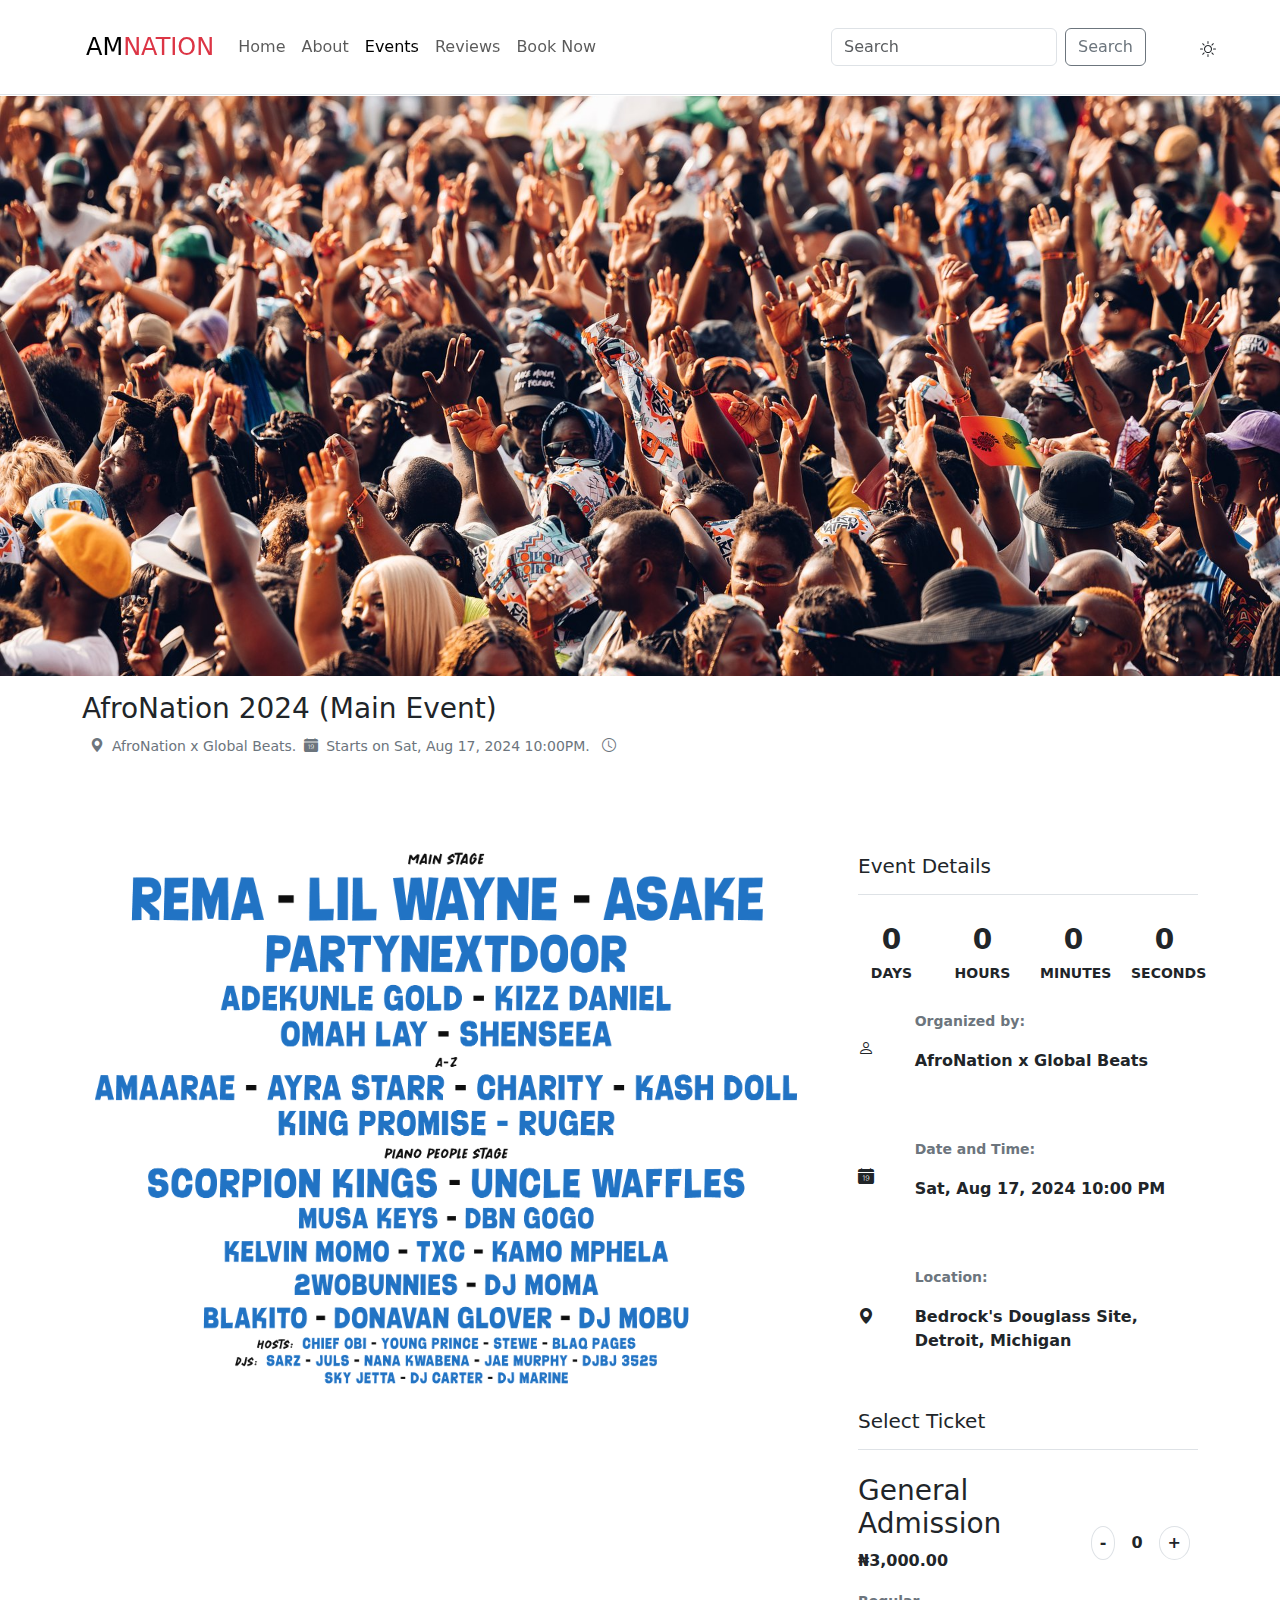
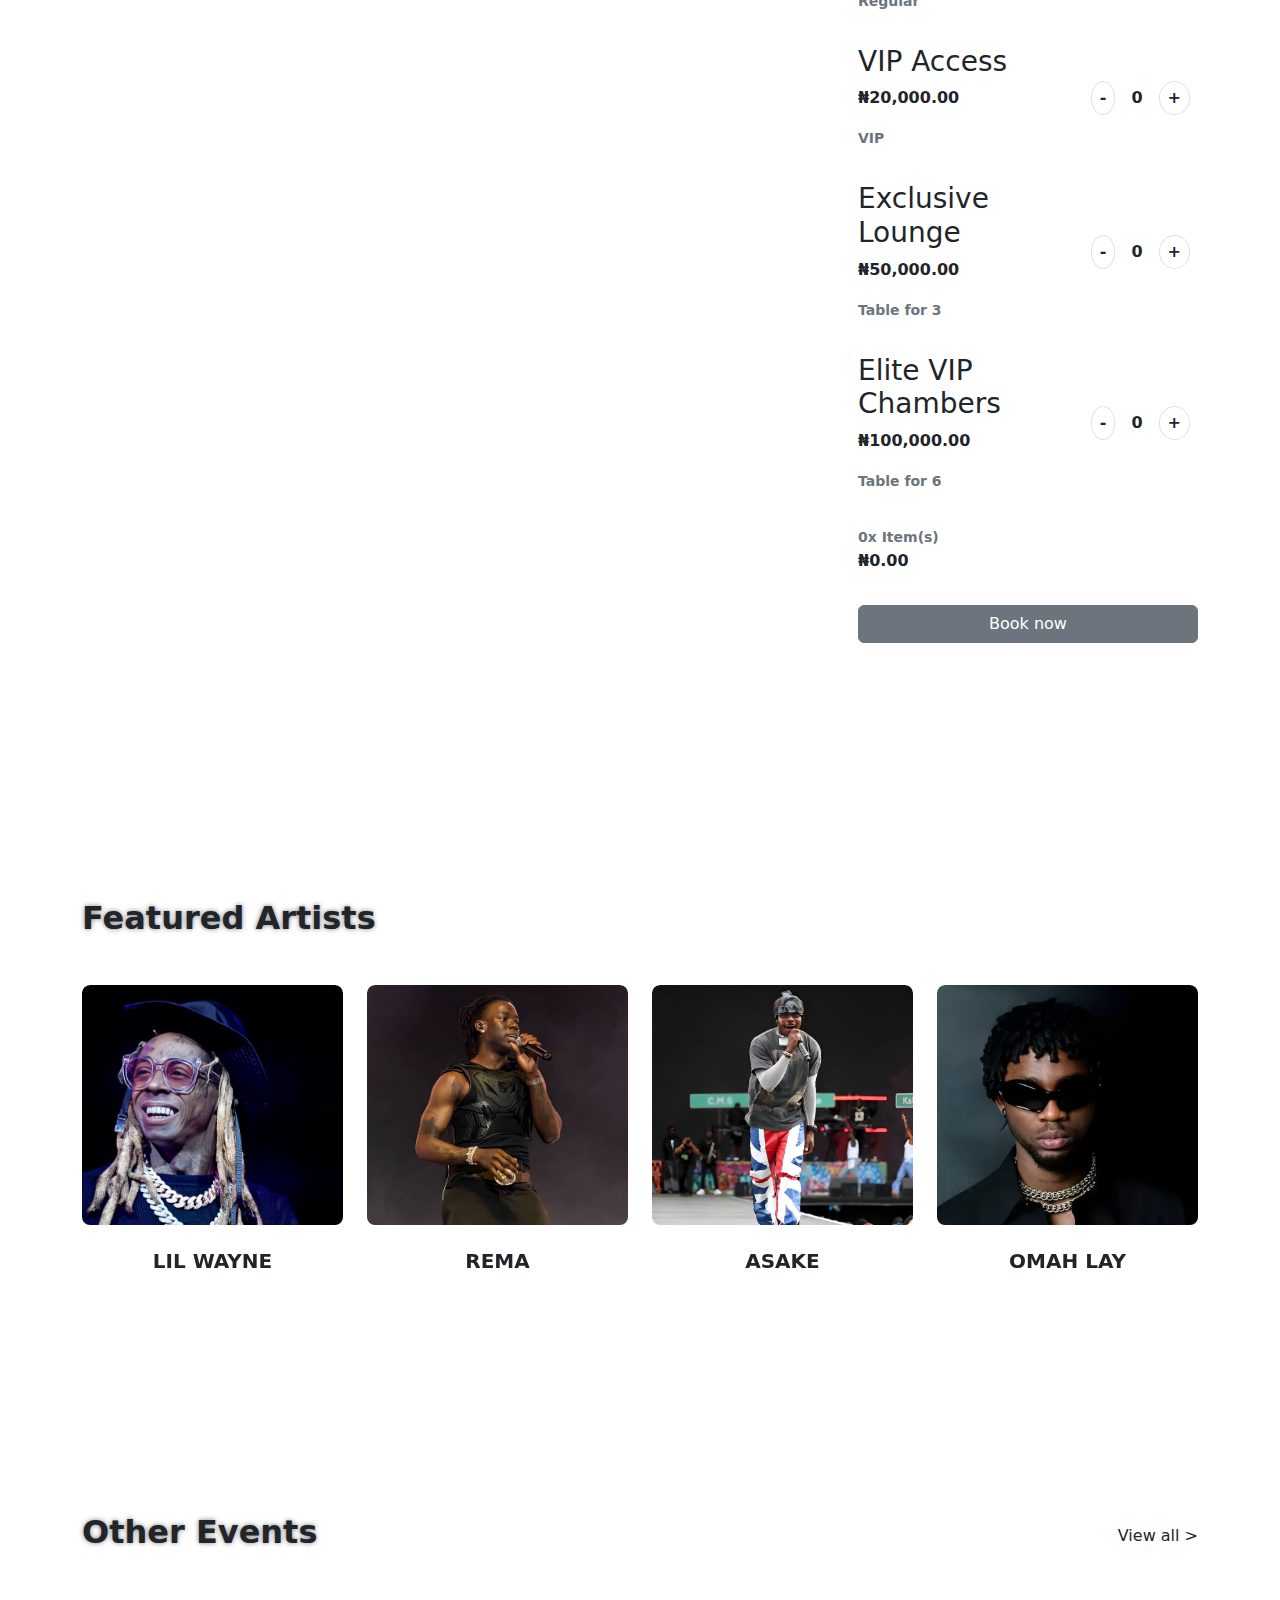
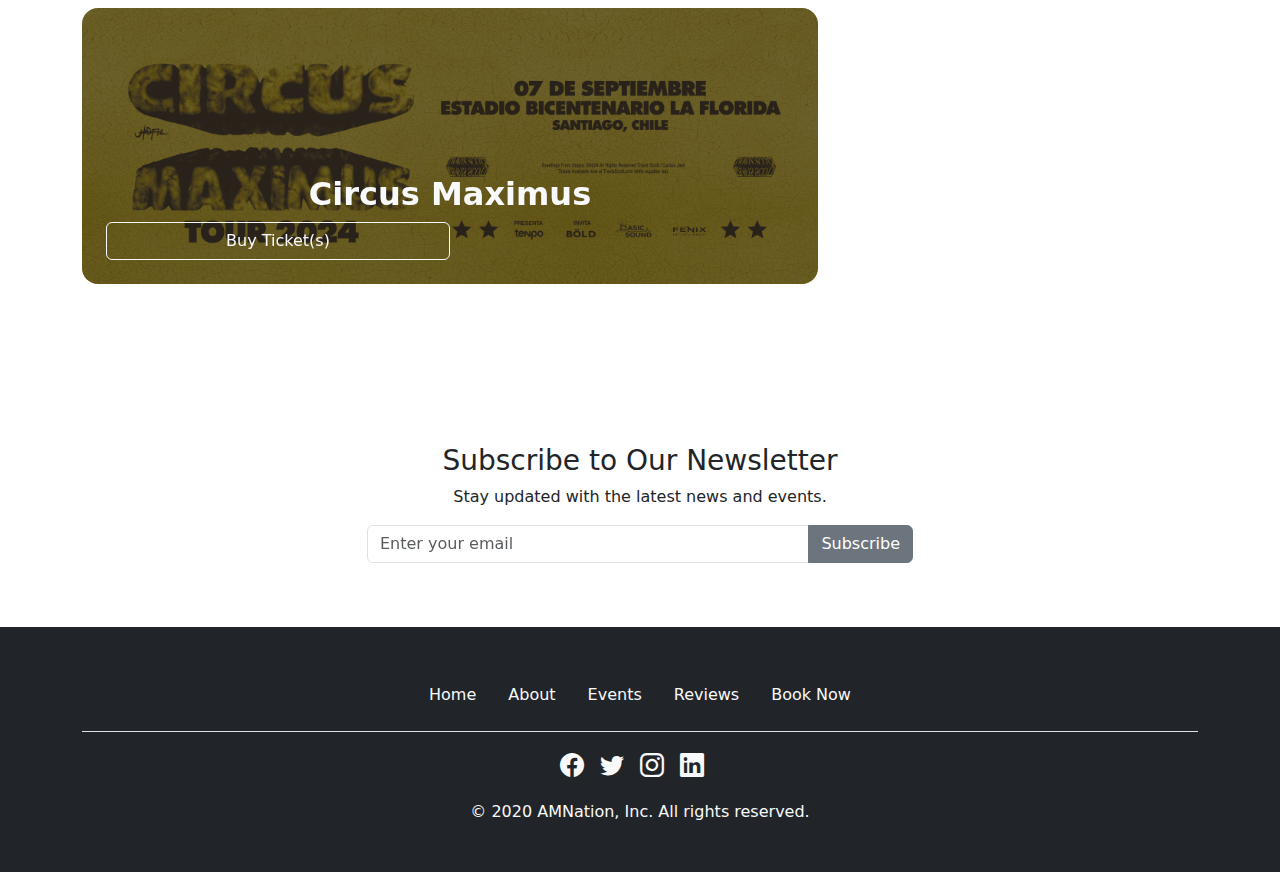
==== commit 8d9e5bcf: "normal" ====
--- a/afroNation.html
+++ b/afroNation.html
@@ -8,6 +8,7 @@
   <link rel="stylesheet" href="style.css" />
   <script src="./bootstrap-5.3.3-dist/js/bootstrap.bundle.js"></script>
   <title>AMN - Event</title>
+    <style>img.g{height: 580px !important;}img.h{min-height: 250px;}</style>
 </head>
 <body>
   <nav class="navbar navbar-expand-lg fixed-top border-bottom" id="navbar">
@@ -33,7 +34,7 @@
       </div>
   </nav>
   <div class="container-fluid p-0 hero">
-    <img src="img/Shotlista_ciggsFANS.jpg3.jpg" alt=".." class="w-100 object-fit-cover img-fluid" style="height: 580px !important;">
+    <img src="img/Shotlista_ciggsFANS.jpg3.jpg" alt=".." class="w-100 object-fit-cover img-fluid g">
   </div>
 
   <div class="container" >
@@ -208,7 +209,7 @@
       <div class="row case-row my-4 gy-5 gy-lg-0">
         <div class="col-lg-8 position-relative cases-1">
           <div class="cases position-relative rounded-4 overflow-hidden w-100 h-100" >
-            <img src="./img/circus maximus.png" class="d-block w-100 img-fluid h-100 object-fit-cover" alt="..." style="min-height: 250px;"/>
+            <img src="./img/circus maximus.png" class="d-block w-100 img-fluid h-100 object-fit-cover h" alt="..."/>
             <div class="case-card w-100 h-100 position-absolute d-flex flex-column justify-content-end p-4 rounded-3 text-center top-0 start-0" >
               <h3 class="text-light display-5 fs-2 fw-bold">Circus Maximus</h3>
               <a href="./circusMaximus.html" class="btn btn-outline-light w-50" >Buy Ticket(s)</a >
@@ -244,12 +245,12 @@
                   <li class="nav-item"><a href="./bookingPage.html" class="nav-link text-light">Book Now</a></li>
               </ul>
               <div class="d-flex justify-content-center mb-3">
-                  <a href="#" class="text-light me-3 fs-4"><i class="bi bi-facebook"></i></a>
-                  <a href="#" class="text-light me-3 fs-4"><i class="bi bi-twitter"></i></a>
-                  <a href="#" class="text-light me-3 fs-4"><i class="bi bi-instagram"></i></a>
-                  <a href="#" class="text-light me-3 fs-4"><i class="bi bi-linkedin"></i></a>
-              </div>
-              <p class="text-center mb-0">&copy; 2024 AMNation, Inc. All rights reserved.</p>
+                <i class="bi bi-facebook text-light me-3 fs-4"></i>
+                <i class="bi bi-twitter text-light me-3 fs-4"></i>
+                <i class="bi bi-instagram text-light me-3 fs-4"></i>
+                <i class="bi bi-linkedin text-light me-3 fs-4"></i>
+              </div>
+              <p class="text-center mb-0">&copy; 2020 AMNation, Inc. All rights reserved.</p>
           </div>
       </footer>
   </div>
--- a/style.css
+++ b/style.css
@@ -4,8 +4,8 @@
 .hero{margin-top: 6rem !important;}
 .navbar{
   background-color: rgb(var(--black), 0.7);
+  -webkit-backdrop-filter: blur(3px);
   backdrop-filter: blur(3px);
-  -webkit-backdrop-filter: blur(3px);
 }
 #darkMode{top: 40%;right: 5%;}
 @media screen and (max-width :991px) {#darkMode{top: 72.5%;}body{overflow-x: hidden;}}
@@ -13,15 +13,14 @@
 .cases-1 {max-height: 280px !important;}
 .cases img {transition: transform 300ms ease;}
 .cases:hover{box-shadow: 2px 3px 9px rgba(var(--white), 0.6);}
-.cases:hover img {transform: scale(1.1) rotate(2deg)}
+.cases:hover img {transform: scale(1.15)}
 .carousel-item img {height: 87vh;}
 .case-card {
   background-color: rgba(0, 0, 0, 0.5);
-  transition: background-color 250ms ease, transform 250ms ease;
+  transition: background-color 250ms ease;
 }
 .cases:hover .case-card{
   background-color: rgba(0, 0, 0, 0);
-  transform: translateY(-10px);
 }
 #headliners .text-lead , #case-stud .text-lead{text-shadow: 0 0 5px rgba(var(--white), 0.5);}
 #headliners .artist-card {
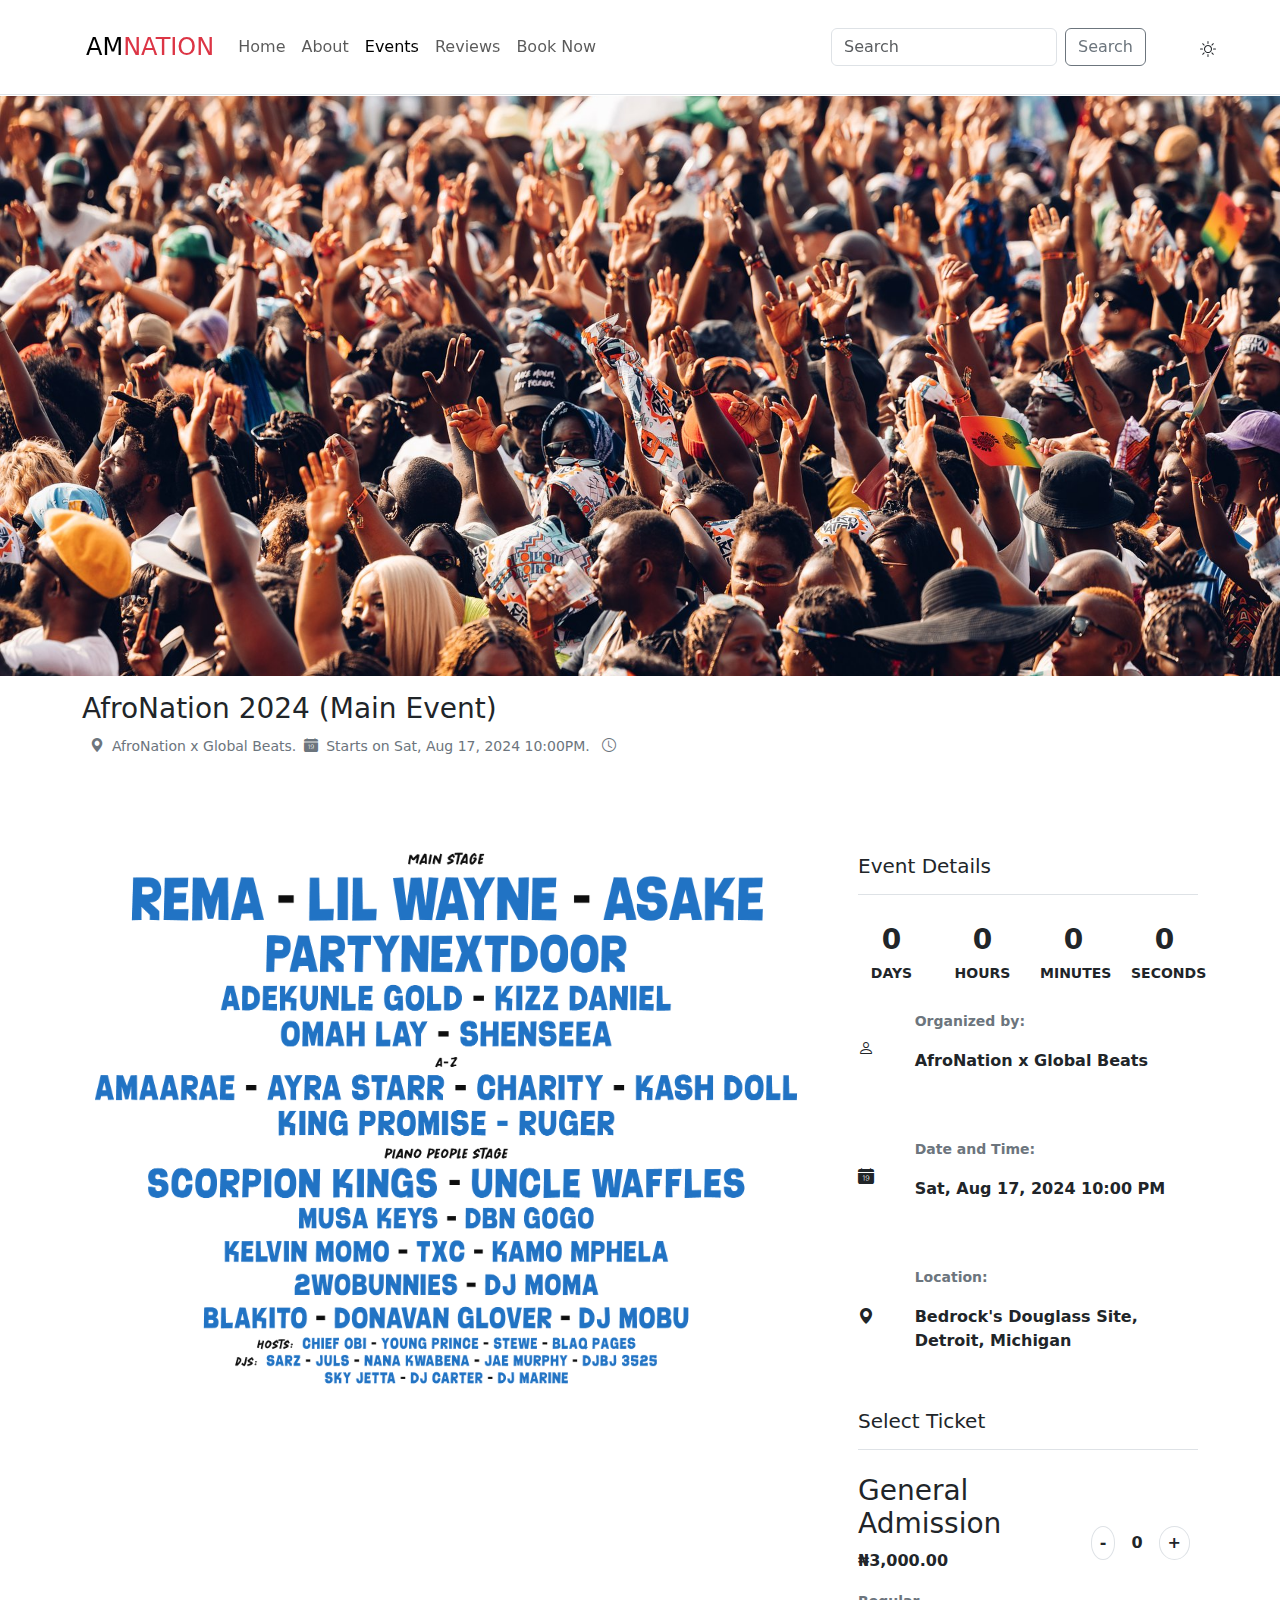
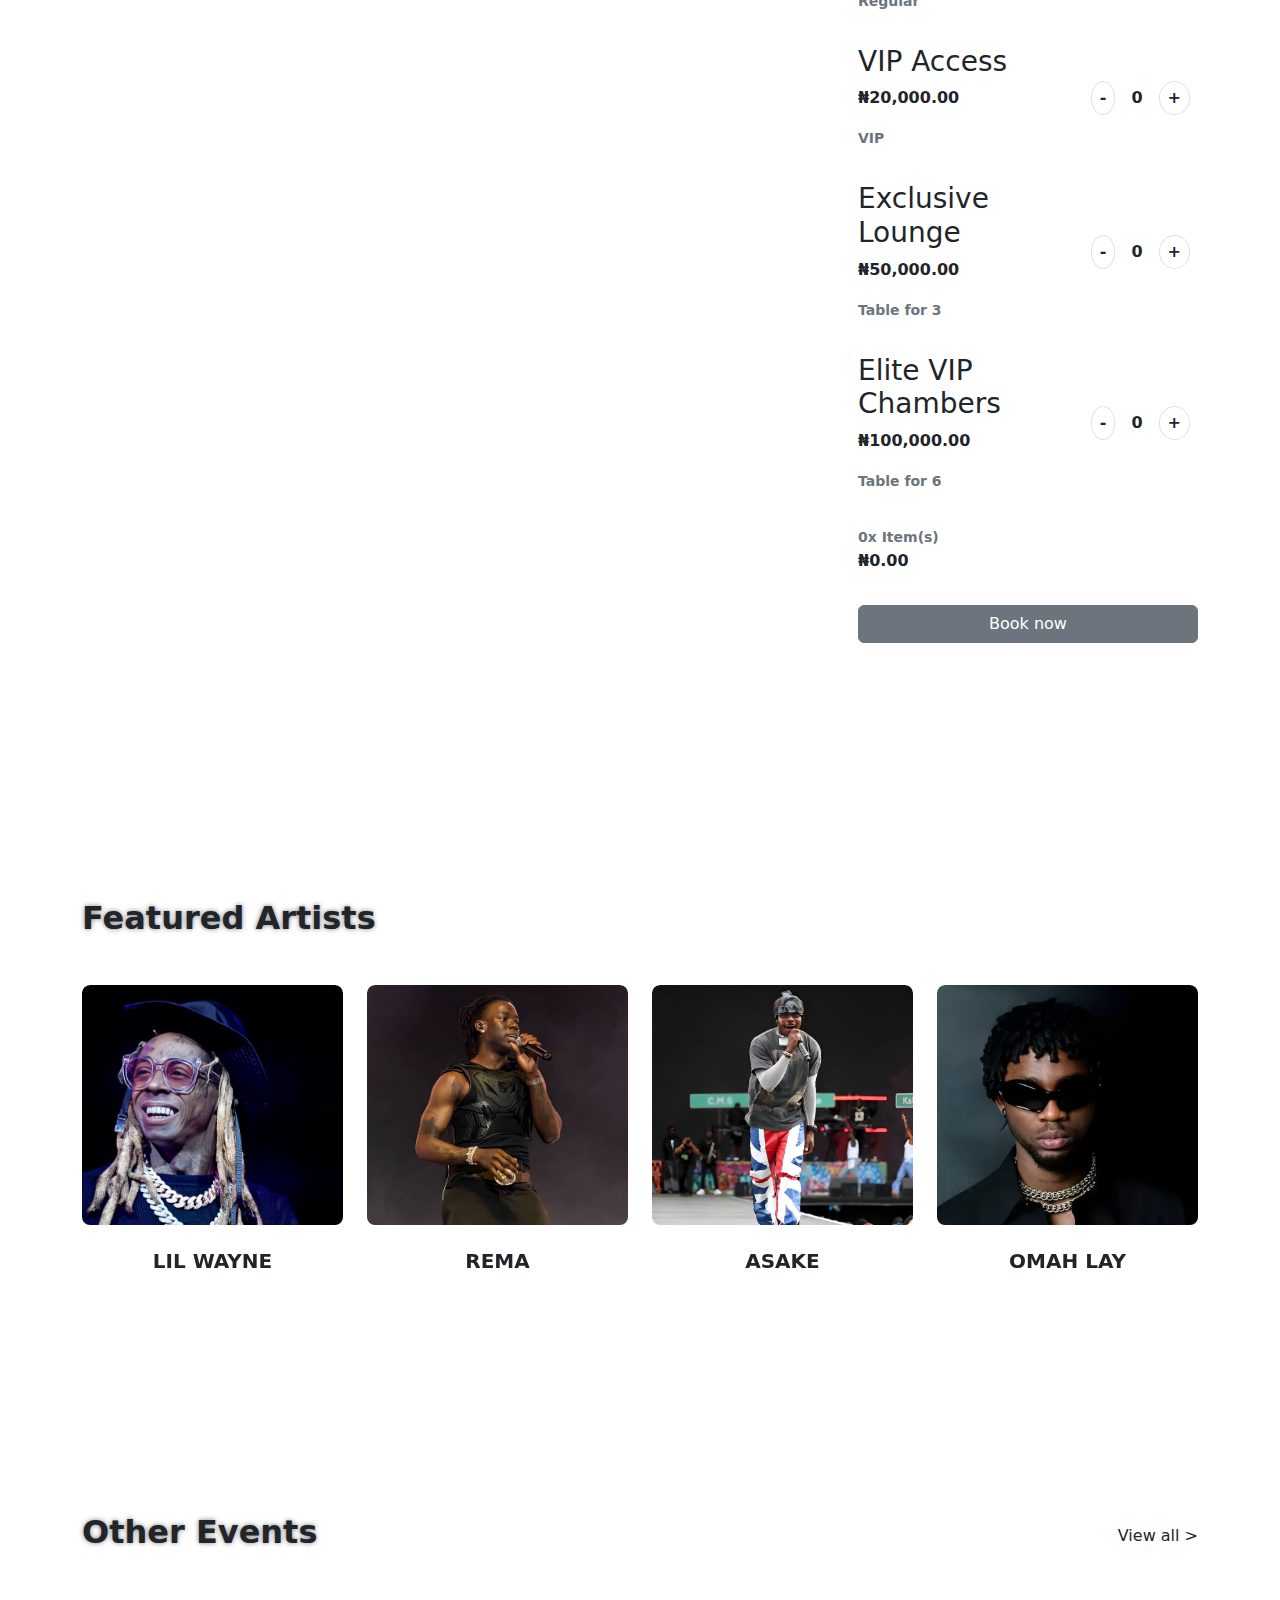
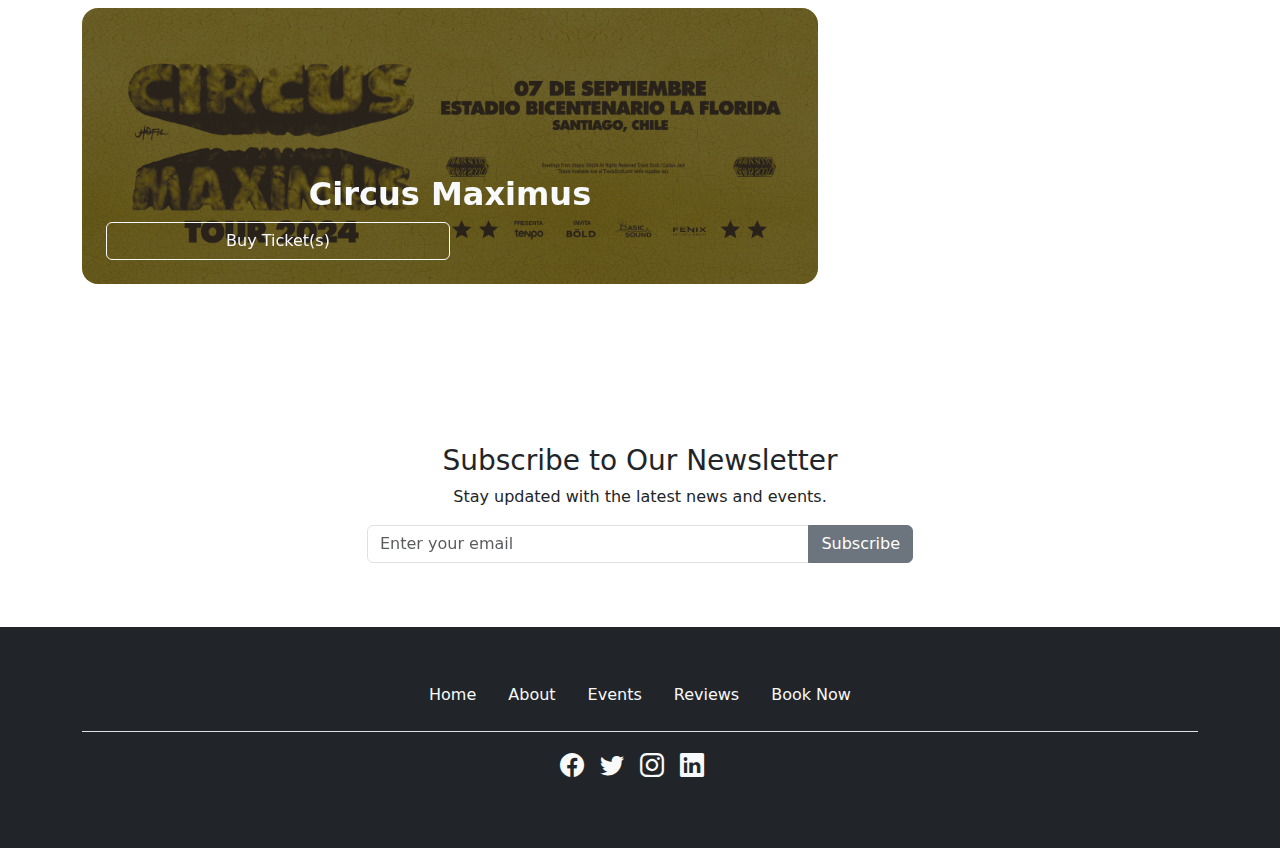
==== commit ee6b4ca4: "UPDATED" ====
--- a/afroNation.html
+++ b/afroNation.html
@@ -250,7 +250,6 @@
                 <i class="bi bi-instagram text-light me-3 fs-4"></i>
                 <i class="bi bi-linkedin text-light me-3 fs-4"></i>
               </div>
-              <p class="text-center mb-0">&copy; 2020 AMNation, Inc. All rights reserved.</p>
           </div>
       </footer>
   </div>
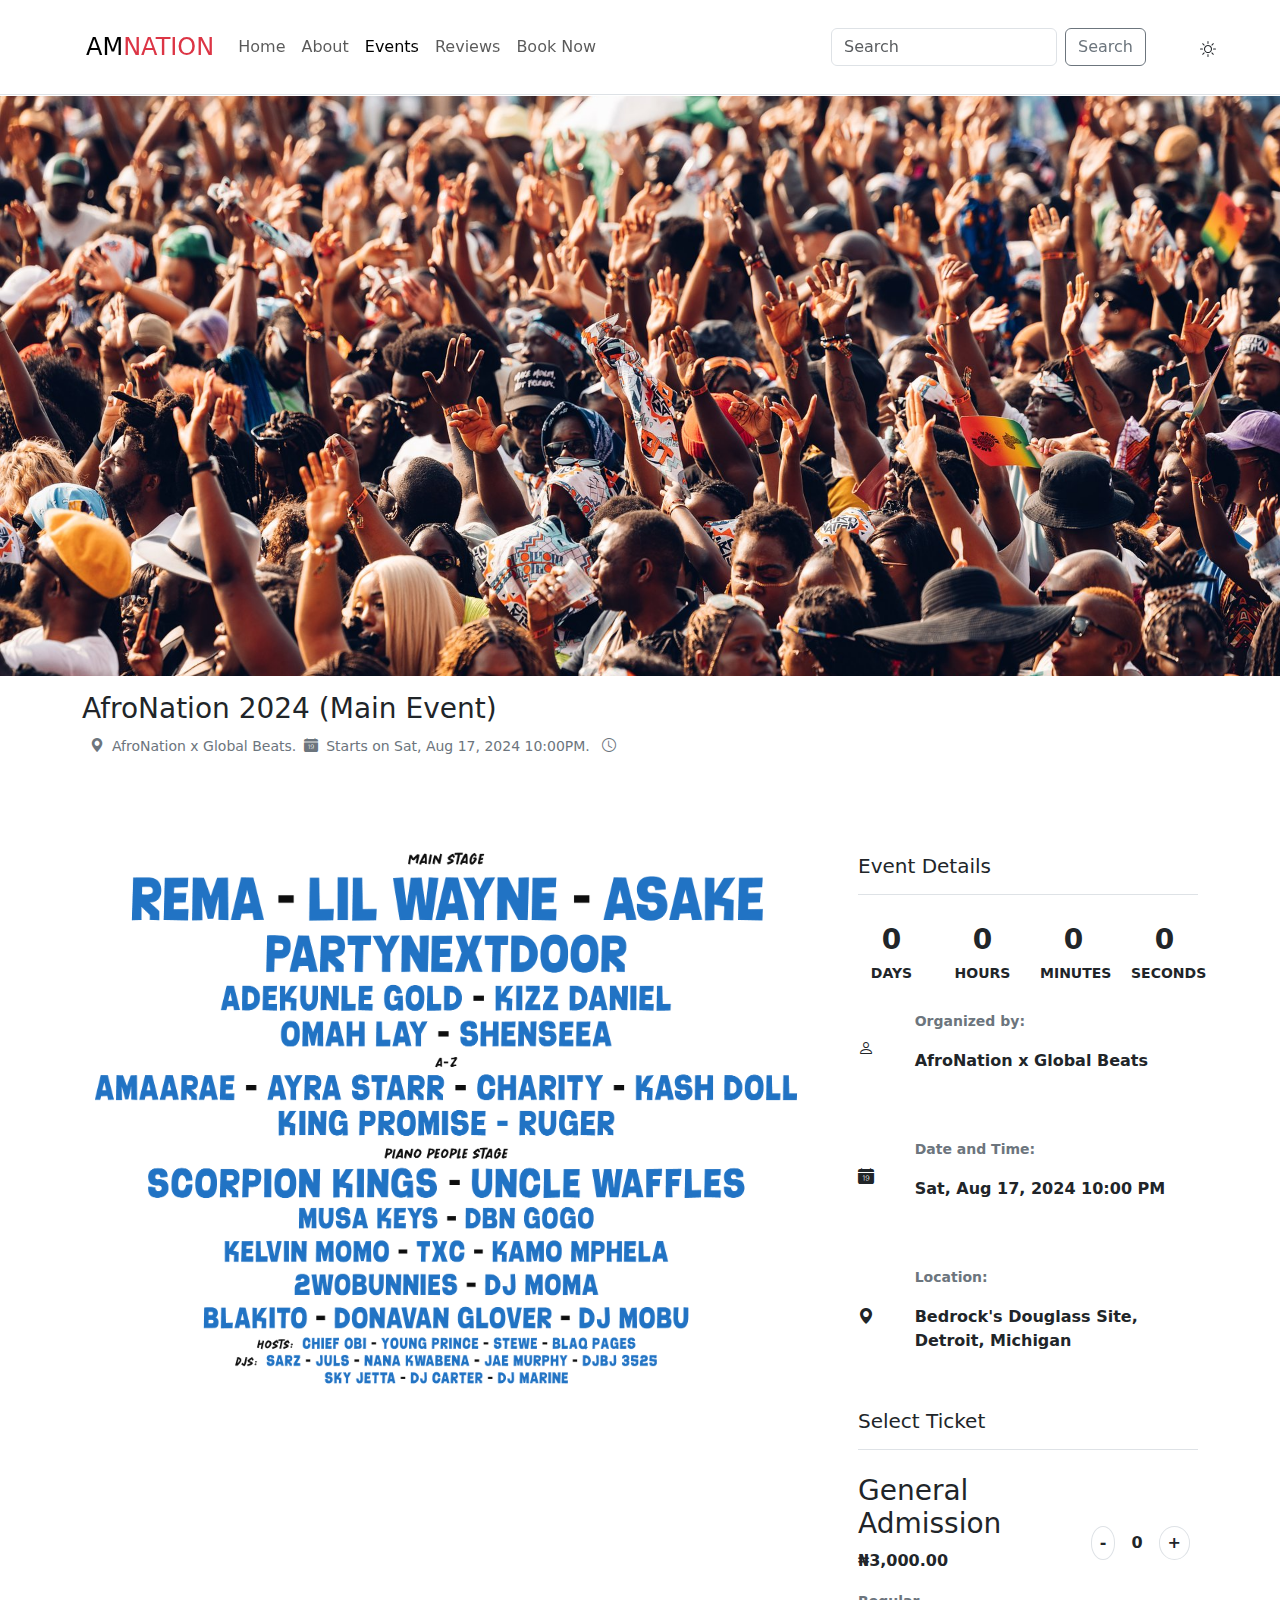
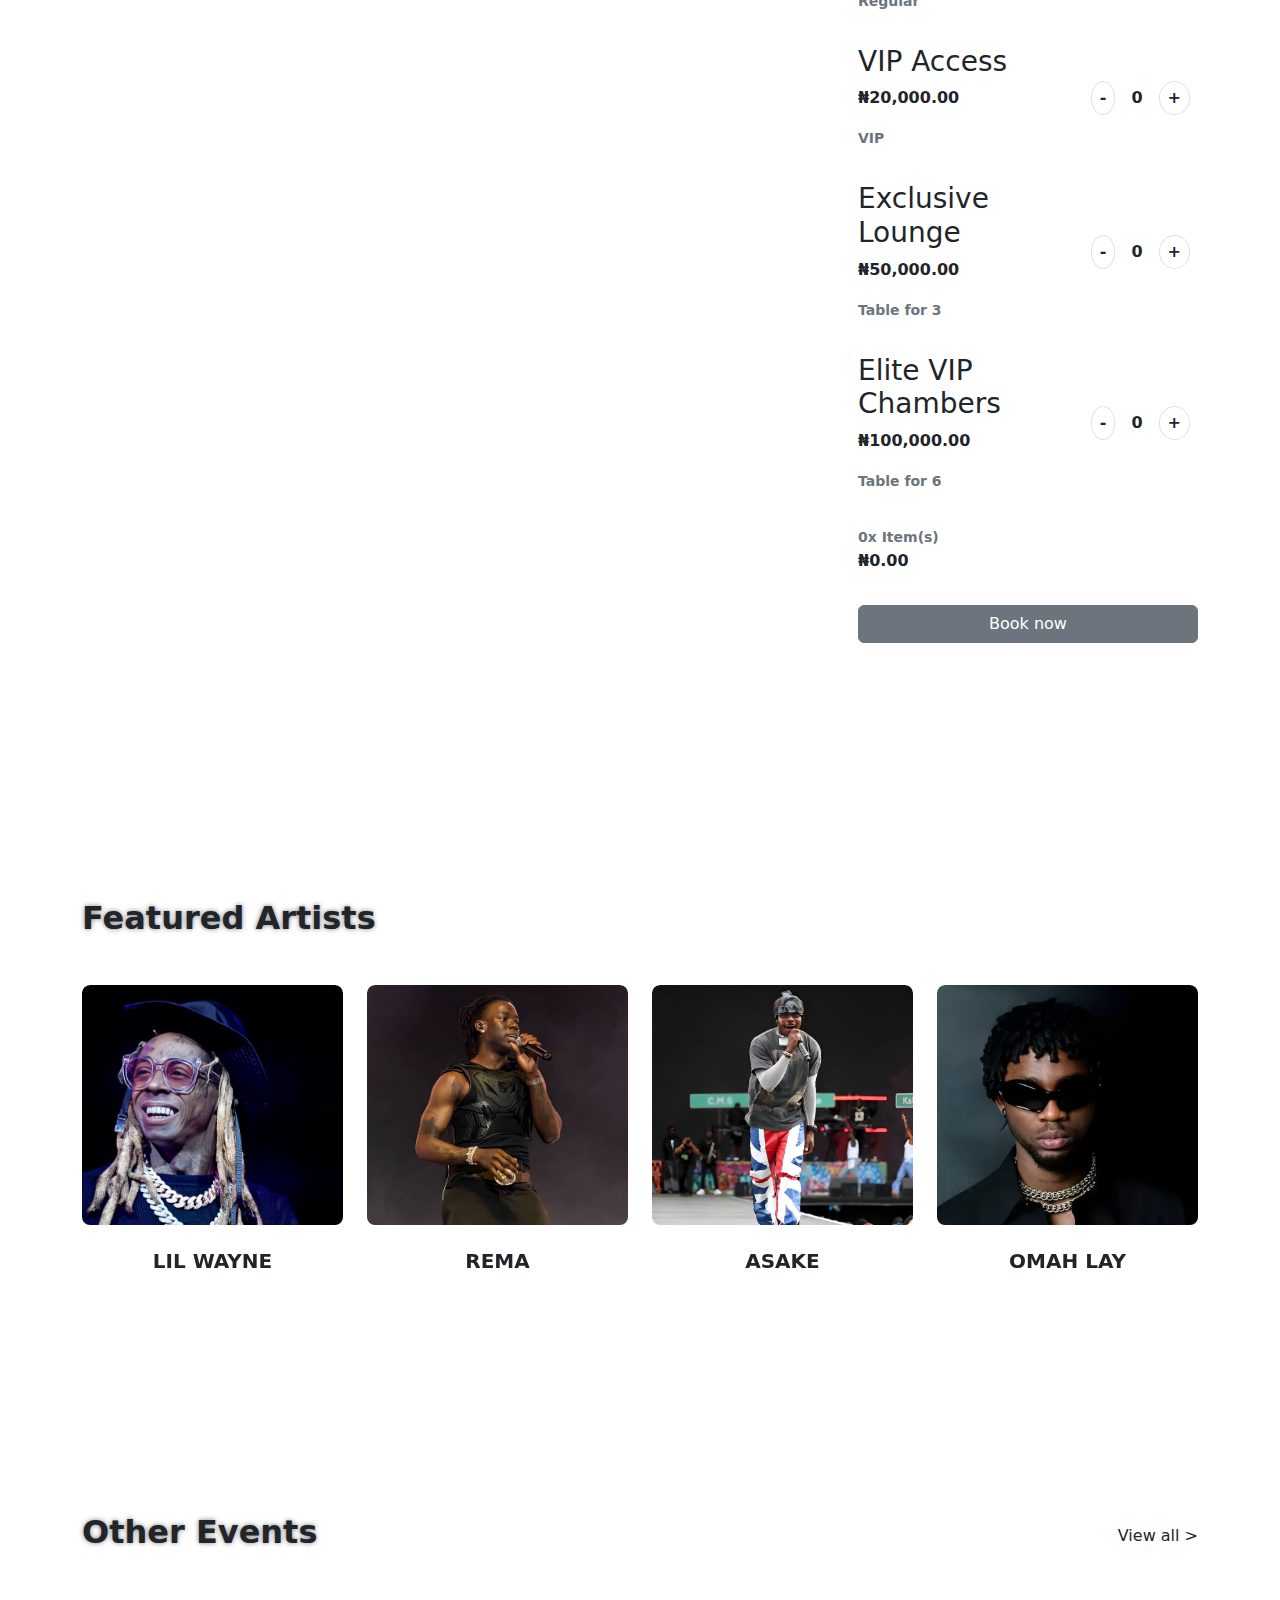
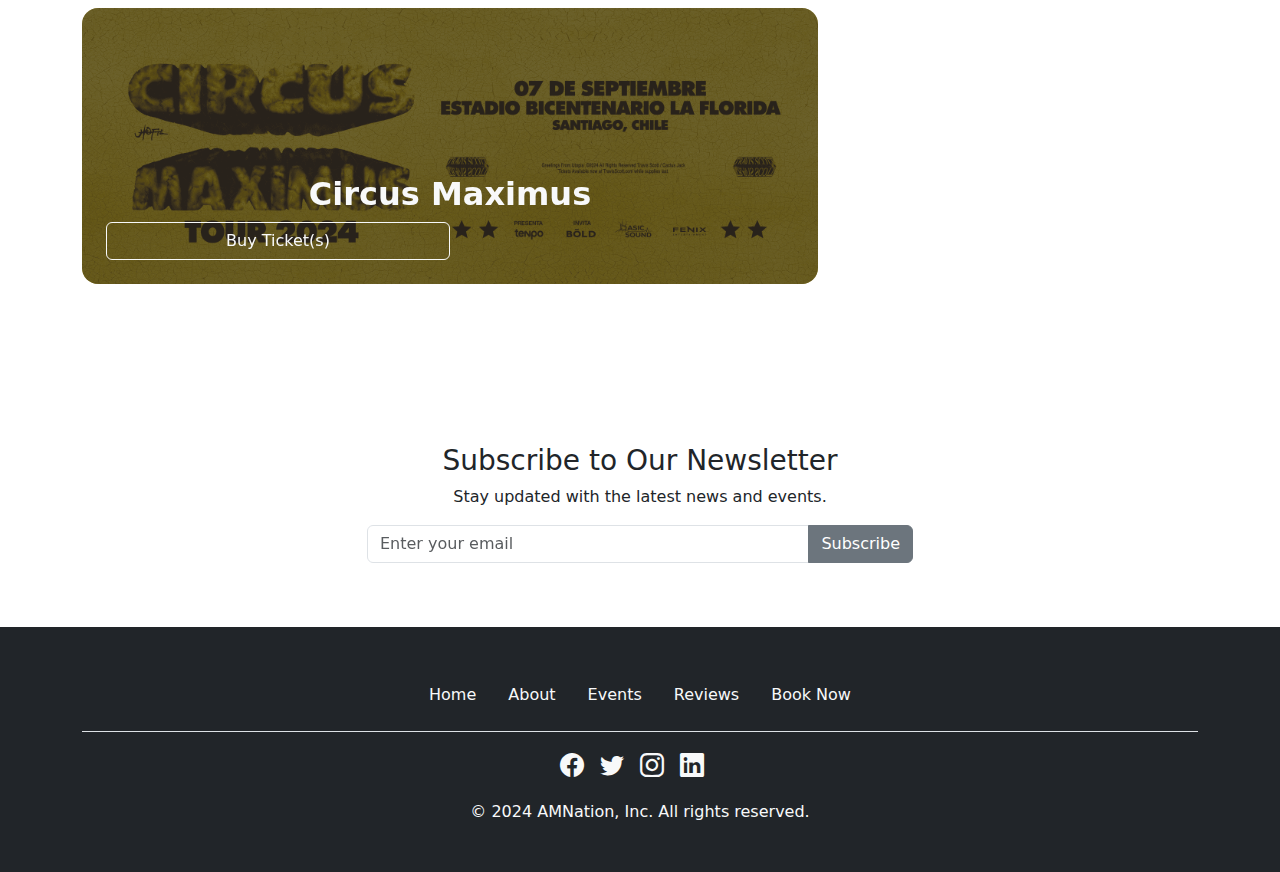
==== commit 95ca8cc0: "UPDATED" ====
--- a/afroNation.html
+++ b/afroNation.html
@@ -250,6 +250,7 @@
                 <i class="bi bi-instagram text-light me-3 fs-4"></i>
                 <i class="bi bi-linkedin text-light me-3 fs-4"></i>
               </div>
+              <p class="text-center mb-0">&copy; 2024 AMNation, Inc. All rights reserved.
           </div>
       </footer>
   </div>
